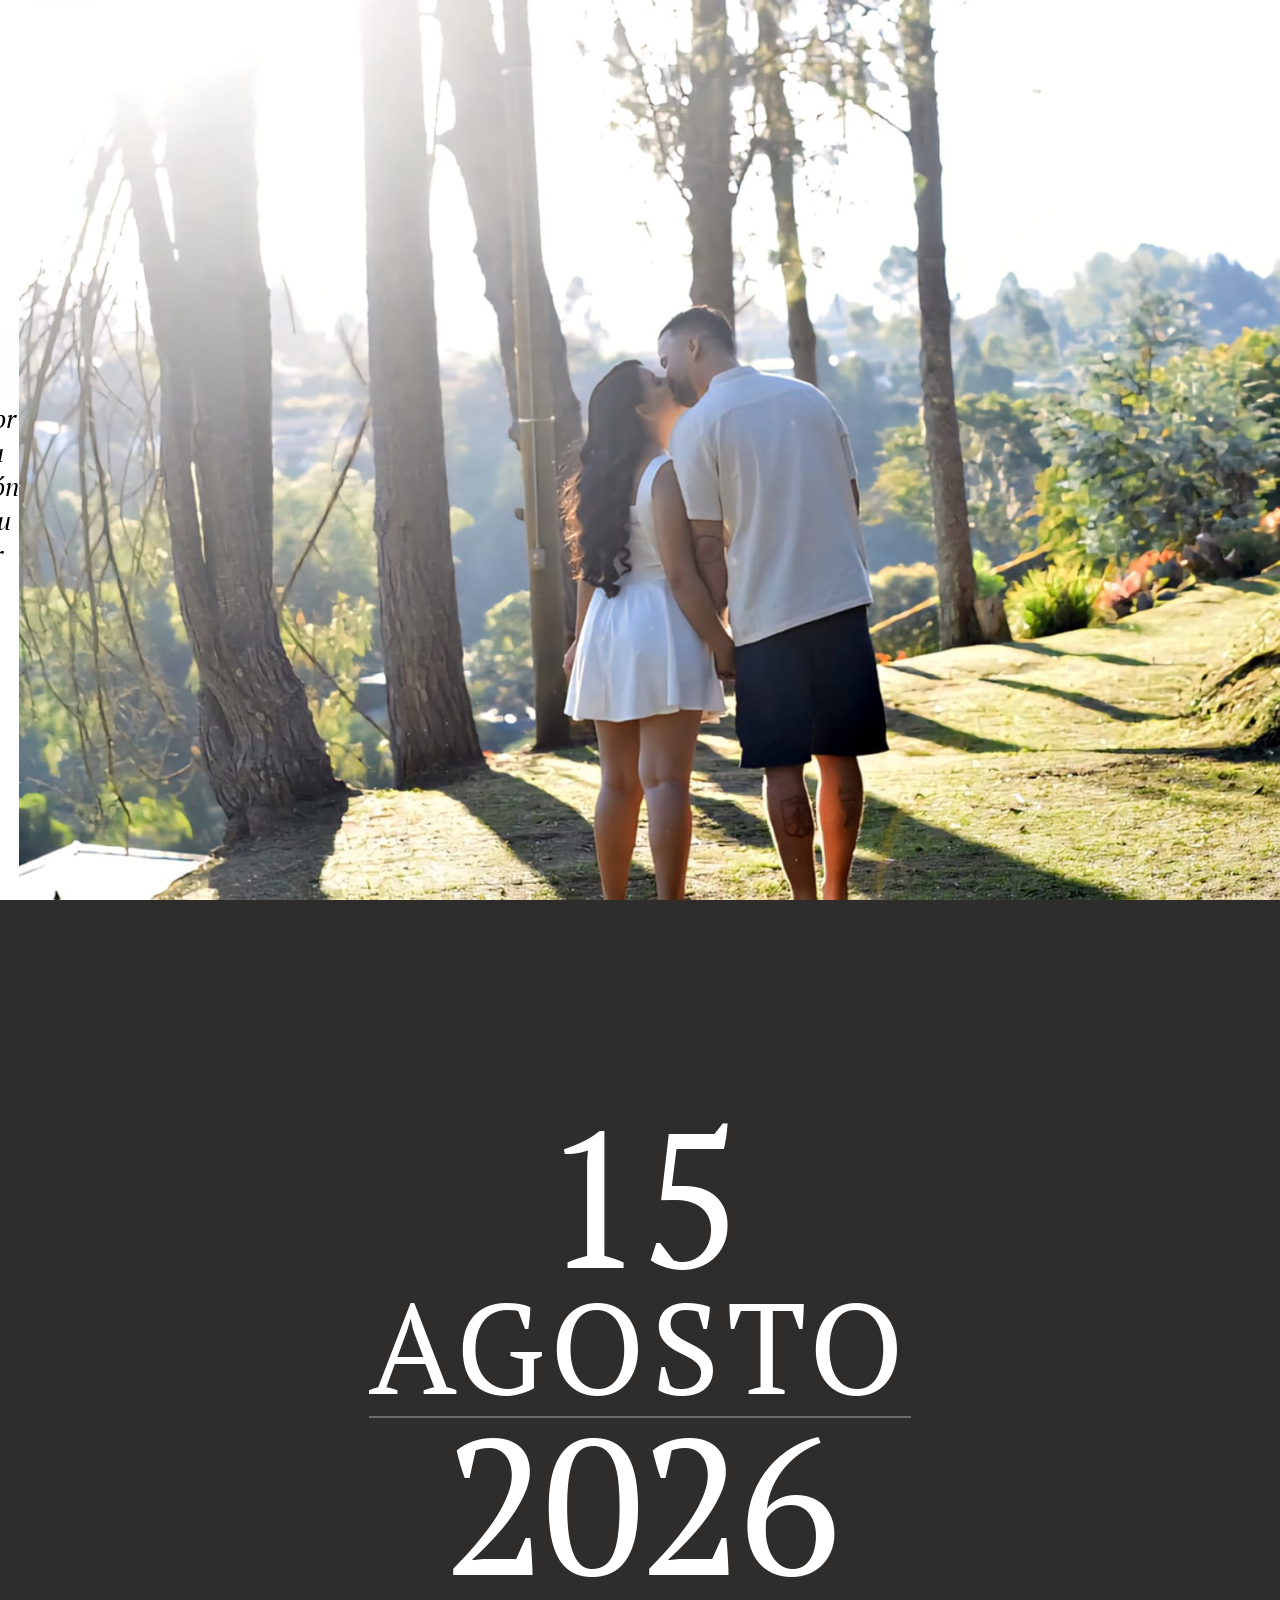
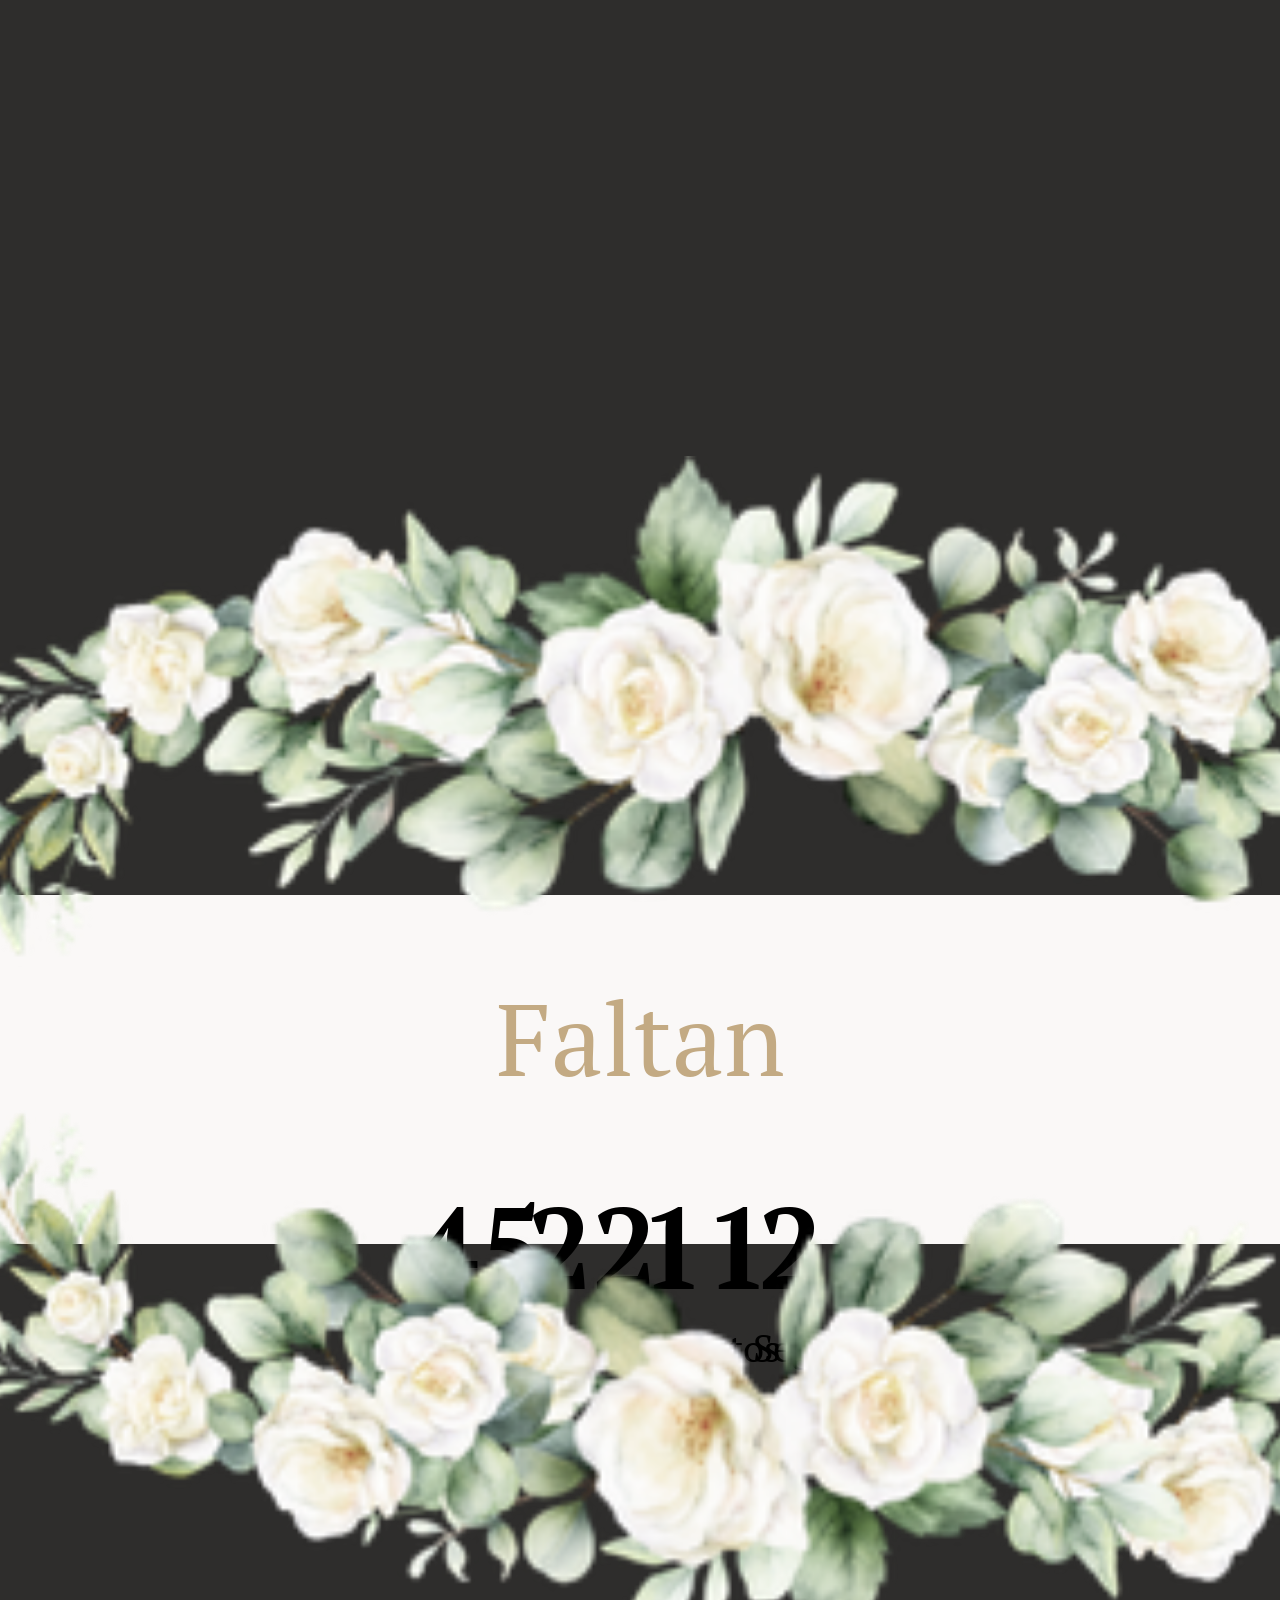
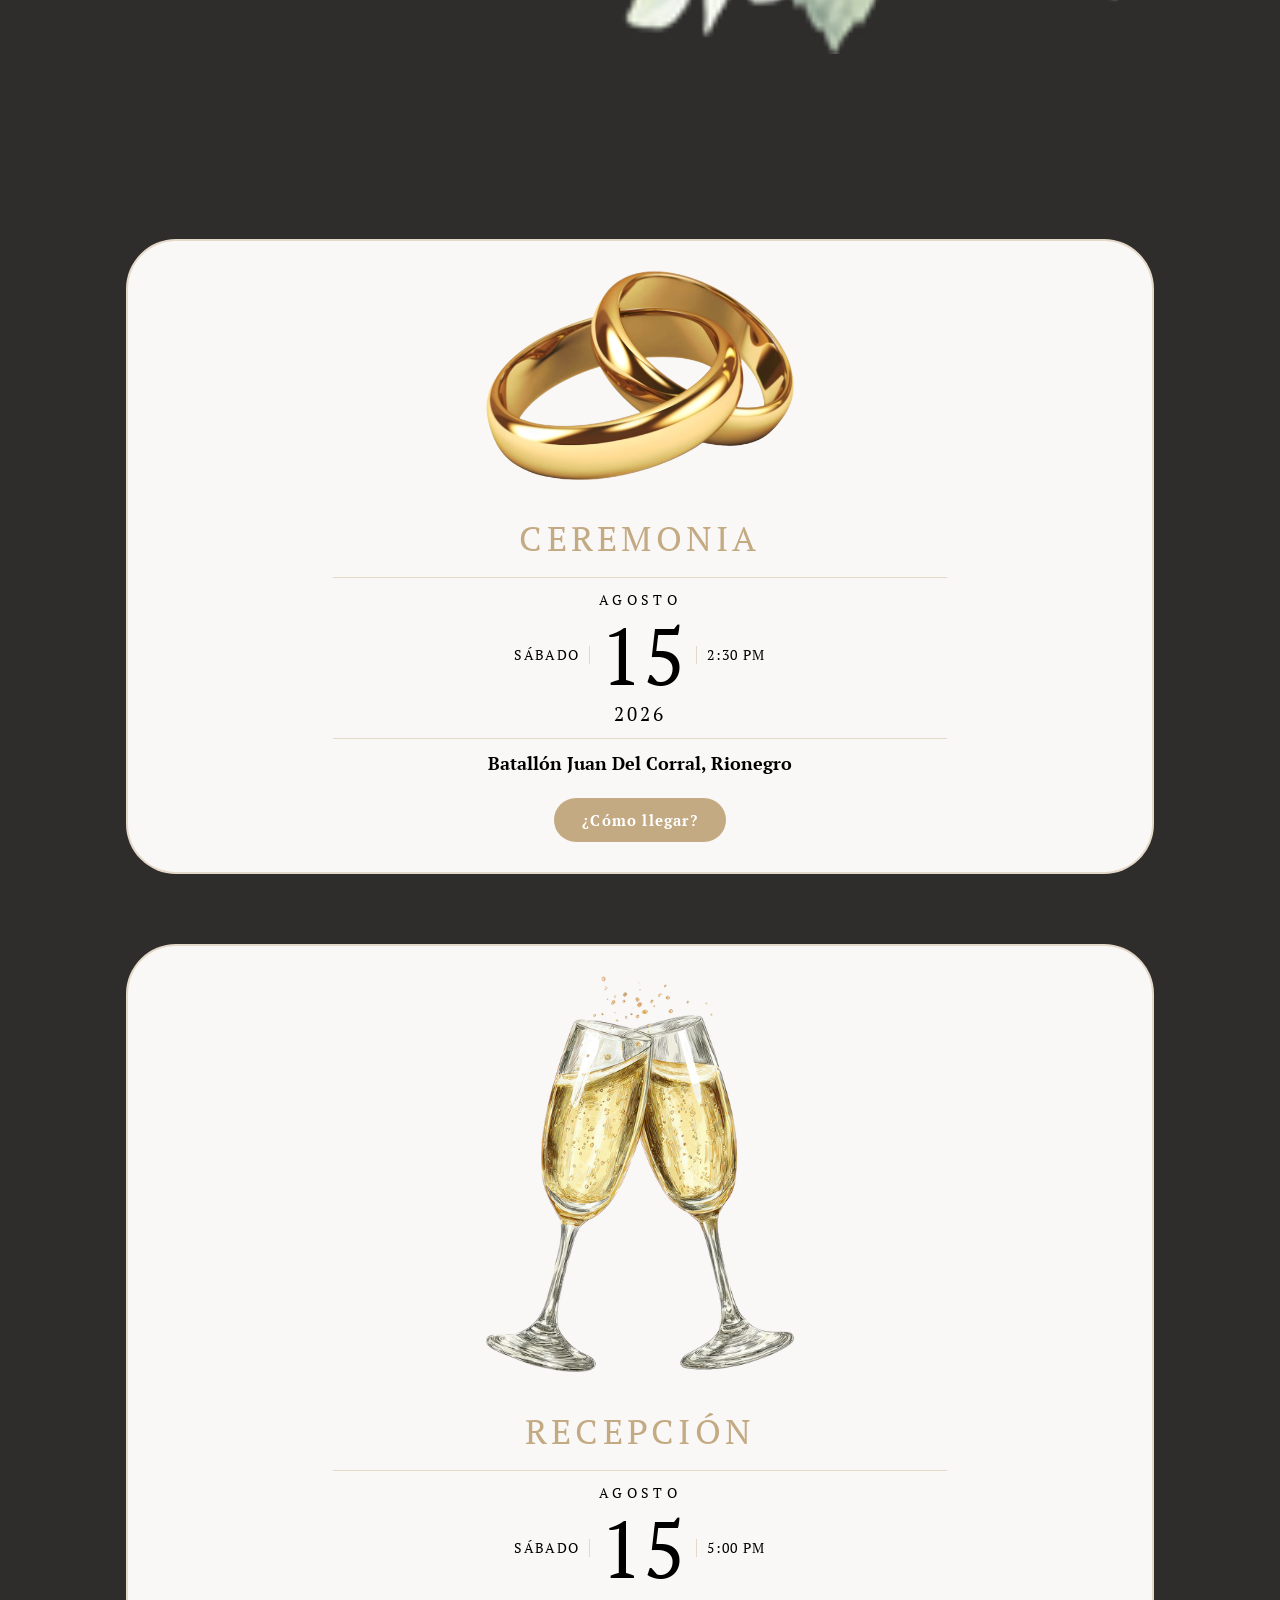
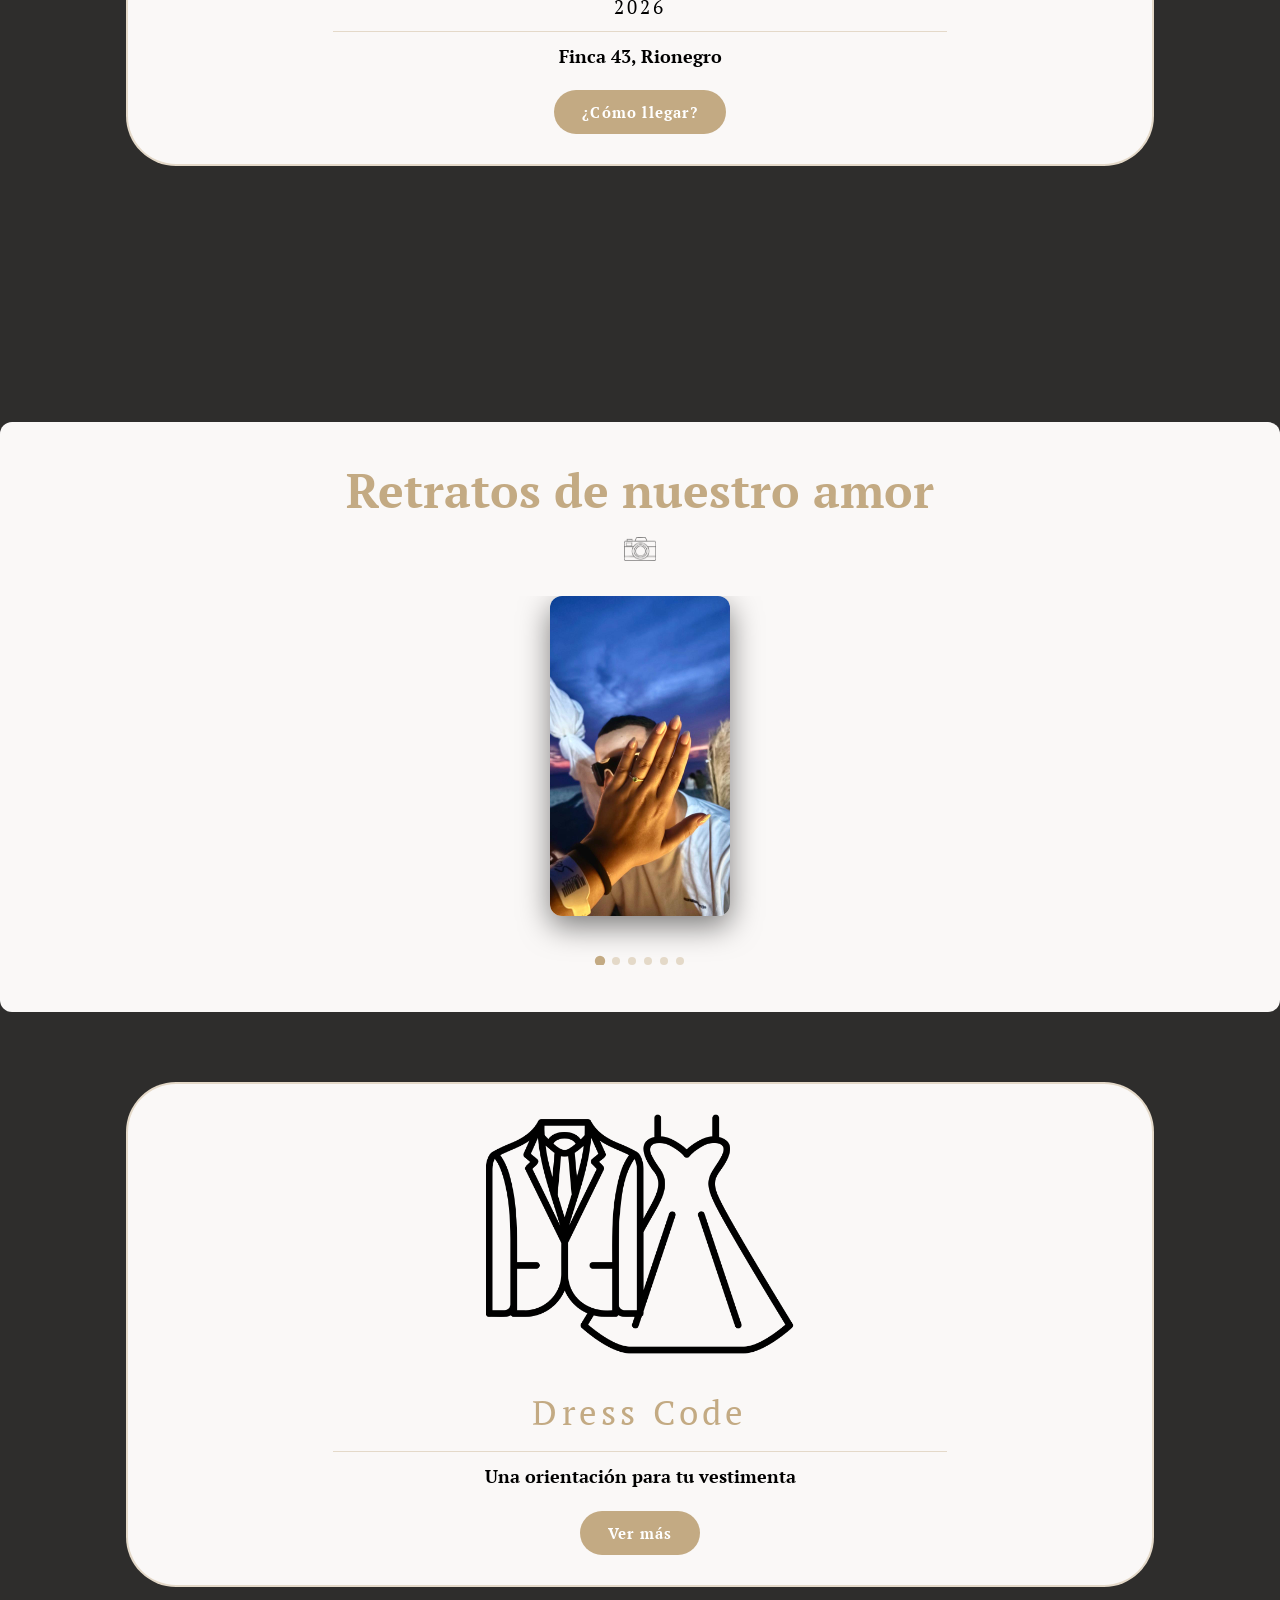
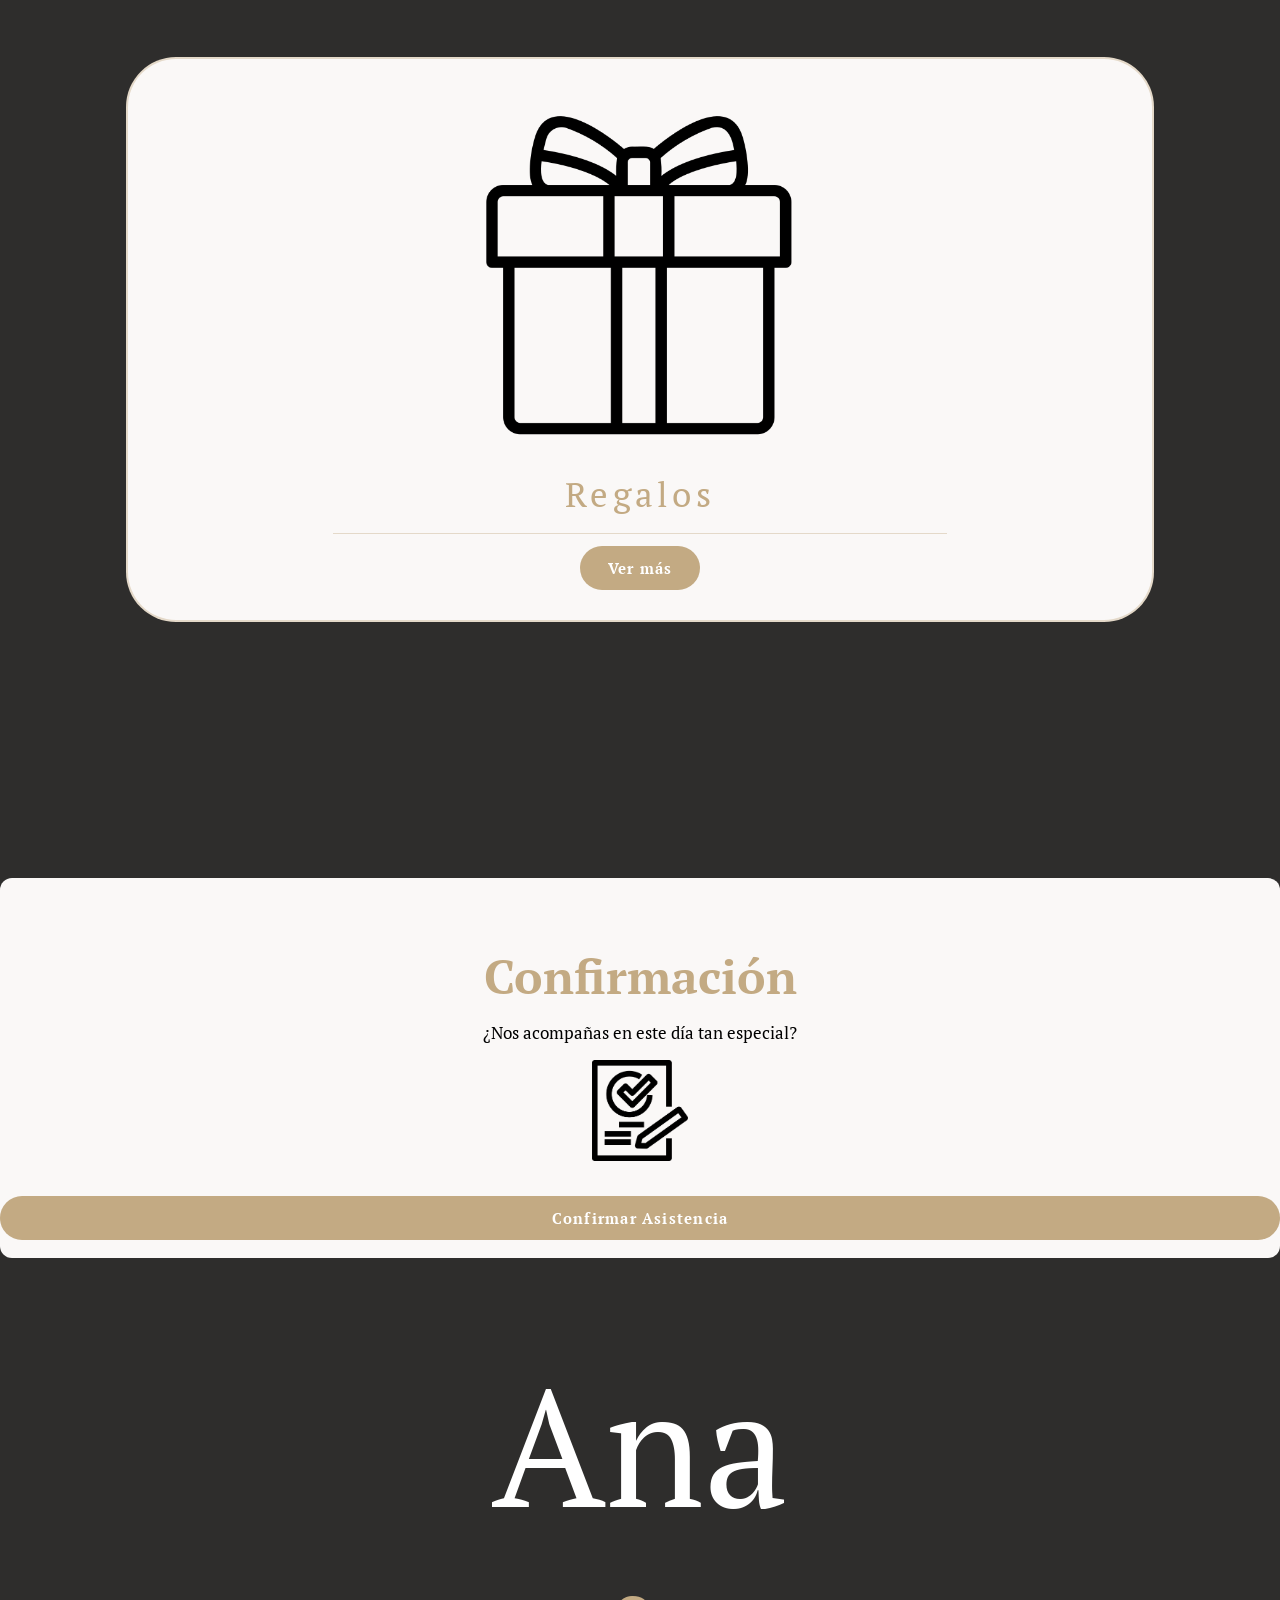
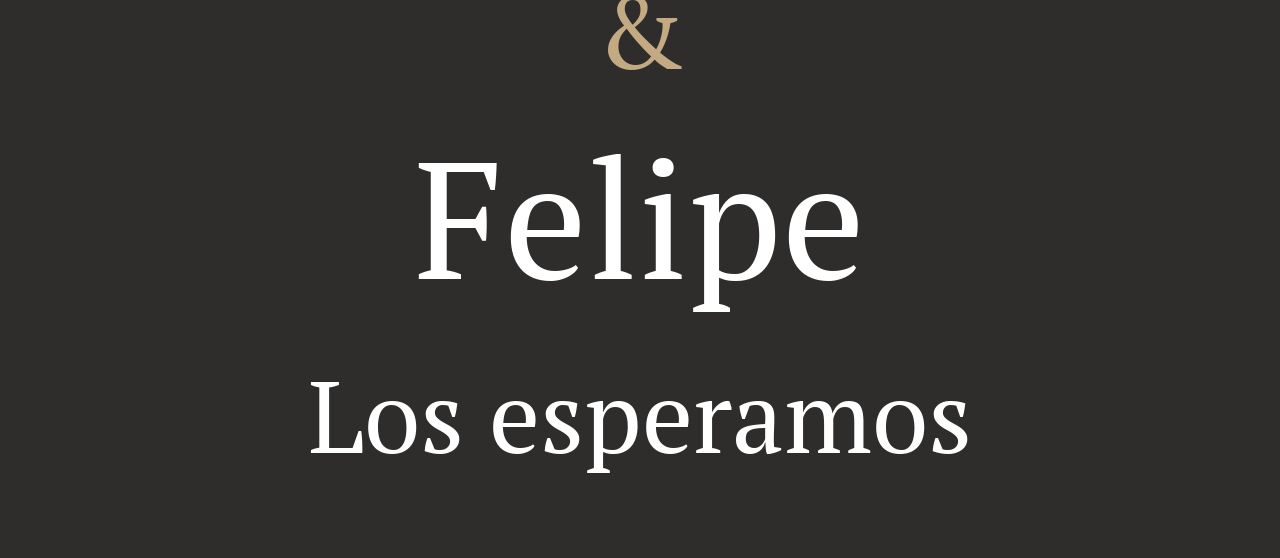
==== index.html @ 58963eb1 "modal messages updates" ====
<!DOCTYPE html>
<html lang="en">
<head>
    <meta charset="UTF-8">
    <meta http-equiv="X-UA-Compatible" content="IE=edge">
    <meta name="viewport" content="width=device-width, initial-scale=1.0">
    <meta property="og:title" content="Ana & Felipe" />
    <meta property="og:description" content="Invitación a nuestro matrimonio" />
    <meta property="og:type" content="website" />
    <title>Ana & Felipe</title>
    <link rel="stylesheet" href="styles.css">
    <link rel="preconnect" href="https://fonts.googleapis.com">
    <link rel="preconnect" href="https://fonts.gstatic.com" crossorigin>
    <link href="https://fonts.googleapis.com/css2?family=PT+Serif:ital,wght@0,400;0,700;1,400;1,700&display=swap" rel="stylesheet">
</head>
<body>
    <div class="desktop-view">
        <div class="desktop-container">
            <img class="desktop-logo" src="./image/logo.jpeg">
            <div>Por favor abre la invitación desde tu celular</div>
        </div>
        <img class="desktop-image" src="./image/desktopMain.jpeg">
    </div>
    <div class="invitation-container">
        <section class="image-container">
            <img src="./image/backgroundImage.jpeg" alt="fondo">
            <div class="image-overlay"></div>
        </section>
        <!-- ============================
            HERO / PORTADA
        ================================= -->
        <section class="container hero-section">
            <div class="header-title header">
                <div class="appear-on-load" style="animation-delay:0.4s">Ana</div>
                <div class="hero-ampersand appear-on-load" style="font-size: 8vw; animation-delay:1s">&</div>
                <div class="appear-on-load" style="animation-delay:1.6s">Felipe</div>
            </div>
            <div class="header-subtitle header appear-on-load" style="animation-delay:2.2s">¡Nuestra boda!</div>
            <div class="header-text header appear-on-load" style="animation-delay:2.8s">Te elijo hoy y por el resto de mi vida</div>
        </section>

        <!-- =============================
         SAVE THE DATE / FECHA
        ================================== -->
        <section class="date-hero-section">
            <div class="date-hero-inner">
                <div class="date-big-number">15</div>
                <div class="date-big-month">AGOSTO</div>
                <div class="date-big-number">2026</div>
            </div>
        </section>

        <section class="container">
            <img src="./image/flowers2.png" class="countdown-flowers-up" alt="">
            <div class="countdown-section">
                <div class="countdown-text">Faltan</div>
                <div class="countdown-container">
                    <div class="countdown"><b class="countdown-item" id="days">45</b> <br> <div class="countdown-item-text">Días</div></div>
                    <div class="countdown"><b class="countdown-item" id="hours">22</b> <br> <div class="countdown-item-text">Horas</div></div>
                    <div class="countdown"><b class="countdown-item" id="minutes">11</b> <br> <div class="countdown-item-text">Minutos</div></div>
                    <div class="countdown"><b class="countdown-item" id="seconds">2</b> <br> <div class="countdown-item-text">Segundos</div></div>
                </div> 
            </div>
            <img src="./image/flowers2.png" class="countdown-flowers-down" alt="">
        </section>

        <!-- =============================
        CEREMONY CARD
        ================================== -->

        <section class="card-section" id="ceremony">
            <img src="./image/rings.jpg" alt="" class="card-image">
            <h2 class="card-title">CEREMONIA</h2>
            <div class="card-divider"></div>
            <div class="card-month">AGOSTO</div>
            <div class="card-date-row">
                <span class="card-day-label">SÁBADO</span>
                <span class="card-day-number">15</span>
                <span class="card-time">2:30 PM</span>
            </div>
            <div class="card-year">2026</div>
            <div class="card-divider"></div>
            <div class="card-place">Batallón Juan Del Corral, Rionegro</div>
            <button class="card-btn" onclick="openGoogleMaps('ceremony')">¿Cómo llegar?</button>
        </section>

        <!-- =============================
        RECEPTION CARD
        ================================== -->
        <section class="card-section" id="reception">
                <img src="./image/champagne.png" alt="" class="card-image">
                <h2 class="card-title">RECEPCIÓN</h2>
                <div class="card-divider"></div>
                <div class="card-month">AGOSTO</div>
                <div class="card-date-row">
                    <span class="card-day-label">SÁBADO</span>
                    <span class="card-day-number">15</span>
                    <span class="card-time">5:00 PM</span>
                </div>
                <div class="card-year">2026</div>
                <div class="card-divider"></div>
                <div class="card-place">Finca 43, Rionegro</div>
                <button class="card-btn" onclick="openGoogleMaps('reception')">¿Cómo llegar?</button>
        </section>

        <!-- =============================
        GALERY
        ================================== -->
        <section class="container">
            <section class="nosotros-section">
                <div class="nosotros-header">
                    <h2 class="nosotros-title">Retratos de nuestro amor</h2>
                    <img src="./image/camera.png" class="nosotros-icon" alt="cámara">
                </div>
                <div class="gallery-slider" id="gallery-slider">
                    <div class="gallery-track" id="gallery-track">
                        <div class="gallery-slide" id="img-0">
                            <img src="./image/nosotros1.jpeg" alt="Nosotros">
                        </div>
                        <div class="gallery-slide" id="img-1">
                            <img src="./image/nosotros2.jpeg" alt="Nosotros">
                        </div>
                        <div class="gallery-slide" id="img-2">
                            <img src="./image/nosotros3.jpeg" alt="Nosotros">
                        </div>
                        <div class="gallery-slide" id="img-3">
                            <img src="./image/nosotros4.jpeg" alt="Nosotros">
                        </div>
                        <div class="gallery-slide" id="img-4">
                            <img style="width: 80%" src="./image/nosotros5.jpeg" alt="Nosotros">
                        </div>
                        <div class="gallery-slide" id="img-5">
                            <img style="width: 80%" src="./image/nosotros6.jpeg" alt="Nosotros">
                        </div>
                    </div>
                    <div class="gallery-dots">
                        <span class="gallery-dot active" onclick="goToSlide(0)"></span>
                        <span class="gallery-dot" onclick="goToSlide(1)"></span>
                        <span class="gallery-dot" onclick="goToSlide(2)"></span>
                        <span class="gallery-dot" onclick="goToSlide(3)"></span>
                        <span class="gallery-dot" onclick="goToSlide(4)"></span>
                        <span class="gallery-dot" onclick="goToSlide(5)"></span>
                    </div>
                </div>
            </section>
        </section>

        <!-- =============================
        DRESS CODE
        ================================== -->
        <section class="card-section" id="dress-code">
            <img src="./image/dressCode.png" alt="" class="card-image">
            <h2 class="card-title">Dress Code</h2>
            <div class="card-divider"></div>
            <div class="card-place">Una orientación para tu vestimenta</div>
            <button class="card-btn" onclick="openModal('dress-modal')">Ver más</button>
        </section>

        <!-- =============================
        GIFT CARD
        ================================== -->
        <section class="card-section" id="gift">
            <img src="./image/gift.png" alt="" class="card-image">
            <h2 class="card-title">Regalos</h2>
            <div class="card-divider"></div>
            <button class="card-btn" onclick="openModal('gifts-modal')">Ver más</button>
        </section>

        <!-- =============================
        CONFIRMATION CARD
        ================================== -->
        <section class="container">
            <section class="confirmation-section">
                <div class="nosotros-header">
                    <h2 class="nosotros-title">Confirmación</h2>
                    <p class="confirmation-subtitle">¿Nos acompañas en este día tan especial?</p>
                    <img src="./image/confirmation.png" class="confirmation-icon" alt="cámara">
                </div>
                <button class="card-btn" onclick="confirmation()">Confirmar Asistencia</button>
            </section>
        </section>

        <!-- =============================
        FINAL MESSAGE
        ================================== -->
        <section class="container hero-section">
            <div class="header-title header">
                <div class="appear-on-load">Ana</div>
                <div class="hero-ampersand appear-on-load" style="font-size: 8vw">&</div>
                <div class="appear-on-load">Felipe</div>
            </div>
            <div class="header-subtitle header appear-on-load">Los esperamos</div>
        </section>

        <!-- ============================================================
            MODALES
        ============================================================ -->

        <!-- DRESS CODE -->
        <div class="modal-overlay" id="dress-modal" onclick="closeModalOutside(event, 'dress-modal')">
            <div class="modal-card">
                <button class="modal-close" onclick="closeModal('dress-modal')">✕</button>
                <h3 class="modal-title">Dress Code</h3>
                <p class="modal-subtitle">Vestimenta Formal</p>
                <div class="modal-divider"></div>
                <p class="modal-text">
                    <strong>Hombres:</strong> Traje formal.<br>Se reserva el color <strong>negro</strong>.<br><br>
                    <strong>Mujeres:</strong> Vestido largo.<br>Se reserva el color <strong>mocca</strong>.<br><br>
                    El <strong>blanco y azul</strong> están reservados para los novios.
                    Por favor elige <strong>otro color</strong> para tu vestido.<br><br>
                    Si necesitás inspiración, te compartimos algunas ideas:
                </p>
                <a href="#" class="modal-link">Ver enlace de inspiración</a>
            </div>
        </div>

        <!-- REGALOS -->
        <div class="modal-overlay" id="gifts-modal" onclick="closeModalOutside(event, 'gifts-modal')">
            <div class="modal-card">
                <button class="modal-close" onclick="closeModal('gifts-modal')">✕</button>
                <h3 class="modal-title">Lluvia de sobres</h3>
                <div class="modal-divider"></div>
                <p class="modal-text">
                    Para quienes deseen hacer un regalo en efectivo, contaremos con cofre. También pueden contribuir mediante:<br><br>
                    <strong>• Depósito bancario:</strong><br>
                    Cuenta Bancolombia Ahorros: 91 2175241 35<br><br>
                    <strong>• Nequi:</strong><br>
                    Número: 304 549 49 67
                </p>
            </div>
        </div>

    </div>
    <!-- <div class="image-container">
        <img class="logo-header" src="images/logo.png" alt="">
    </div>
    <div class="container">
        <div class="invitation-title">¡Estás invitado!</div>
        <div class="invitation-text">Tú haces parte de nuestra historia, y por eso nos llena de ilusión compartir contigo el día más especial de nuestras vidas</div>
        <div class="invitation-date">Nuestra boda será el sábado</div>
        <div class="date-container">
            <div class="date">12</div>
            <div class="date middle">Octubre</div>
            <div class="date">2024</div>
        </div>
        <div class="countdown-text">Sólo faltan</div>
        <div class="countdown-container">
            <div class="countdown"><b class="countdown-item" id="days">45</b> <br> <div class="countdown-item-text">Días</div></div>
            <div class="countdown"><b class="countdown-item" id="hours">22</b> <br> <div class="countdown-item-text">Horas</div></div>
            <div class="countdown"><b class="countdown-item" id="minutes">11</b> <br> <div class="countdown-item-text">Minutos</div></div>
            <div class="countdown"><b class="countdown-item" id="seconds">2</b> <br> <div class="countdown-item-text">Segundos</div></div>
        </div>
        <button class="button calendar" onclick="addEventToCalendar()">
            <img class="save-the-date" src="images/calendarImg.webp" alt="">
            Guardar la fecha
        </button>
    </div>
    <div class="branch-container">
        <img class="third-branch" src="images/ramas.webp" alt="">
    </div>
    <div class="container section-with-branch hide" id="ceremony-container">
        <img class="wedding-rings" src="images/weddingRings.png" alt="">
        <div class="title ceremony" >CEREMONIA</div>
        <div class="ceremony-place" > Iglesia de Nuestra Señora de Chiquinquirá <br> El Tablazo - Rionegro <br> <strong>11:30 AM</strong> </div>
        <button class="button" onclick="openGoogleMaps('1')">Ver ubicación</button>
    </div>
    <img class="first-branch" src="images/ramas.webp" alt="">
    <div class="container section-with-branch hide" id="reception-container">
        <img class="champaign" src="images/champaign.webp" alt="">
        <div class="title" >RECEPCIÓN</div>
        <div class="ceremony-place" >CONTUAMOR Casa Campestre <br> El Tablazo - Rionegro <br> <strong>1:00 PM</strong> </div>
        <button class="button" onclick="openGoogleMaps()">Ver ubicación</button>
    </div>
    <div class="branch-container">
        <img class="second-branch" src="images/ramas.webp" alt="">
    </div>
    <div class="container section-with-branch hide" id="dress-container">
        <div class="dress-code-icon">
            <img class="dress-code-img-icon" src="images/dressCode1.webp" alt="">
            <img class="dress-code-img-icon" src="images/dressCode2.webp" alt="">
        </div>
        <div class="title" >CÓDIGO DE VESTIMENTA</div>
        <div class="ceremony-place" > Hombres: traje formal con corbata <br>Mujeres: vestido largo <br><br><strong>El blanco, beige y gris</strong>,<br>están reservados para los novios <br> Por favor elige <strong>otro color</strong> para tu vestido</div>
    </div>
    <div class="container nosotros-section">
        <div class="nosotros-container">
            <img class="nosotros-img nosotros-main"  id="nosotros1" src="images/nosotros1.png" alt="">
            <div class="nosotros-flex" id="nosotros2">
                <img class="nosotros-img" src="images/nosotros2.png" alt="">
                <img class="nosotros-img" src="images/nosotros3.png" alt="">
            </div>
            <div class="nosotros-flex" id="nosotros3">
                <img class="nosotros-img" src="images/nosotros4.png" alt="">
                <img class="nosotros-img" src="images/nosotros5.png" alt="">
            </div>
            <img class="nosotros-img nosotros-main"  id="nosotros4" src="images/nosotros6.png" alt="">
            <div class="nosotros-flex" id="nosotros5">
                <img class="nosotros-img" src="images/nosotros7.png" alt="">
                <img class="nosotros-img" src="images/nosotros8.png" alt="">
            </div>
        </div>

    </div>
    <div class="container hide" id="gift-container">
        <img class="gift-box" src="images/giftBox.webp" alt="">
        <div class="title">LLUVIA DE SOBRES</div>
    </div>
    <img class="fourth-branch" src="images/ramas.webp" alt="">
    <div class="container section-with-branch hide" id="attendance-container">
        <img class="attendance-icon" src="images/attedance.webp" alt="">
        <div class="title"> CONFIRMAR ASISTENCIA</div>
        <div class="ceremony-place"><br>Confirma tu asistencia en el siguiente link que te llevará al WhatsApp de José <br><br>Por favor confirmar <strong>antes del 1 de Septiembre</strong>, de lo contrario, entenderemos que no podrás acompañarnos<br><br></div>
        <button class="button" onclick="confirmation()">CONFIRMAR</button>
    </div>
    <div class="container">
        <div class="invitation-title">¡Te esperamos!</div>
        <img class="logo-footer"src="images/logo.png" alt="">
    </div>
    <div class="container footer">
        <div class="footer-text">
            Uno solo puede ser vencido, pero dos pueden resistir. ¡La cuerda de tres hilos no se rompe fácilmente!
            <br><br>(Eclesiastés 4:12)
        </div>
        <img class="footer-img" src="images/footerImg.webp" alt="">
    </div> -->
    <script src="script.js"></script>
</body>
</html>
---- styles.css ----
/* ============================================================
   RESET & BASE
============================================================ */

:root {
    --gold: #c3aa83;
    --gold-dark: #a08858;
    --cream: #faf8f7;
    --warm-cream: #EAE5E1;
    --bg-dark: #2e2d2c;
    --text-dark: #3a3430;
    --text-light: #7a6e64;
    --white: #ffffff;
    --card-bg: #fdfaf7;
    --border-gold: rgba(195, 170, 131, 0.4);
    --shadow: 0 8px 40px rgba(0,0,0,0.12);
    --font-serif: 'PT Serif', serif;
    --font-display: 'Cormorant Garamond', 'PT Serif', Georgia, serif;
}




/* ============================================================
   ANIMATION UTILITIES
============================================================ */
@keyframes fadeInUp {
    from { opacity: 0; transform: translateY(30px); }
    to   { opacity: 1; transform: translateY(0); }
}

@keyframes fadeIn {
    from { opacity: 0; }
    to   { opacity: 1; }
}

@keyframes float {
    0%, 100% { transform: translateY(0px); }
    50%       { transform: translateY(-8px); }
}

@keyframes pulse {
    0%, 100% { opacity: 1; }
    50%       { opacity: 0.4; }
}

.appear-on-load {
    opacity: 0;
    animation: fadeInUp 1s ease forwards;
}

.appear-card {
    opacity: 0;
    animation: fadeInUp 3s ease forwards;
}

.fade-in-section {
    opacity: 0;
    transform: translateY(40px);
    transition: opacity 0.9s ease, transform 0.9s ease;
}

.fade-in-section.visible {
    opacity: 1;
    transform: translateY(0);
}




body {
    background-color: #2e2d2c;
    font-family: 'PT Serif', serif;
    margin: 0;
    overflow-x: hidden;
}

html {
    overflow-x: hidden;
}

.container {
    text-align: center;
    margin-top: 20%;
    &.section-with-branch {
        margin-top: -45%;
    }
}

.desktop-view {
    display: flex;
    justify-content: center;
    position: fixed;
    width: 100vw;
    height: 100vh;
    background-color: white;
    align-items: center;
    z-index: 1000;
    text-align: center;
    font-size: 2vw;
    font-style: italic;
    overflow: hidden;
    visibility: hidden;
    opacity: 0;
}

.desktop-image {
    width: auto;
    max-height: 100%;
}

.desktop-logo {
    width: 100%;
    height: auto;
}

.desktop-container {
    display: flex;
    flex-direction: column;
}


/* ============================================================
   BACKGROUND IMAGE
============================================================ */

.image-container {
    position: fixed;
    z-index: -2;
    inset: 0;
    width: 100vw;
}

.image-container img {
    width: 100%;
    height: 100%;
    object-fit: cover;
    object-position: center;
    filter: brightness(0.45);
}

.image-overlay {
    position: absolute;
    inset: 0;
    background: linear-gradient(to bottom, rgba(0,0,0,0.1) 0%, rgba(0,0,0,0.35) 60%, rgba(0,0,0,0.6) 100%);
}

/* ============================================================
   HERO / PORTADA
============================================================ */

.header {
    color: white;
}

.header-title {
    font-size: 13vw;
    font-weight: 400;
}

.appear-on-load {
    opacity: 0;
    animation: fadeInUp 1s ease forwards;
}

.header-subtitle {
    margin-top: 20px;
    font-size: 8vw;
}

.header-text {
    margin-top: 80px;
}

.hero-section {
    margin-top: 0;
    min-height: 100vh;
    display: flex;
    flex-direction: column;
    align-items: center;
    justify-content: center;
    text-align: center;
    position: relative;
}

.hero-ampersand {

    color: var(--gold);
    margin: 8px 0;
}

/* ============================================================
   SAVE THE DATE / FECHA HERO
============================================================ */
.date-hero-section {
    position: relative;
    z-index: 1;
    min-height: 100vh;
    display: flex;
    align-items: center;
    justify-content: center;
    text-align: center;
    overflow: hidden;
}

.date-hero-inner {
    position: relative;
    z-index: 2;
    color: var(--white);
    padding: 40px 20px;
    text-align: center;
}

.date-names {
    font-family: var(--font-serif);
    font-size: clamp(0.85rem, 3.5vw, 1.1rem);
    letter-spacing: 0.25em;
    color: rgba(255,255,255,0.75);
    text-transform: uppercase;
    margin-bottom: 10px;
}

.date-big-number {
    font-family: var(--font-display);
    font-size: clamp(5rem, 35vw, 12rem);
    font-weight: 300;
    line-height: 0.85;
    color: var(--white);
    letter-spacing: -0.02em;
}

.date-big-month {
    font-family: var(--font-display);
    font-size: clamp(3rem, 22vw, 8rem);
    font-weight: 300;
    line-height: 1;
    color: var(--white);
    border-bottom: 2px solid rgba(255,255,255,0.3);
    padding-bottom: 6px;
    margin: 4px 0;
    letter-spacing: 0.05em;
}

.date-label {
    font-family: var(--font-serif);
    font-size: clamp(0.8rem, 3vw, 1rem);
    letter-spacing: 0.3em;
    color: rgba(255,255,255,0.7);
    text-transform: lowercase;
    margin-top: 16px;
    font-style: italic;
}

/* ============================================================
   COUNTDOWN
============================================================ */

.countdown-section {
    background-color: var(--cream);
    height: 250px;
    display: flex;
    flex-direction: column;
    padding-top: 75px;
    margin-top: -110px;
    width: 100vw;
}

.countdown-container {
    display: flex;
    justify-content: center;
    background-color: var(--cream);
}

.countdown-text {
    margin-bottom: 5%;
    font-size: 8vw;
    margin-left: 5%;
    margin-right: 5%;
    color: var(--gold);
}

.countdown-item {
    display: inline-block;
    font-size: 9vw;
}

.countdown-item-text {
    font-size: 3vw;
}


.countdown-flowers-up {
    width: 130vw;
    transform: translateX(-70px);
}

.countdown-flowers-down {
    width: 130vw;
    transform: translate(-70px,-110px) rotate(180deg);
}

.countdown {
    width: 75px;
    height: 75px;
    margin-right: 3%;
}

/* ============================================================
   CEREMONY  & RECEPTION CARD
============================================================ */

.card-section {
    opacity: 0;
    background-color: var(--cream);
    width: 80%;
    margin: 0 auto;
    padding: 30px 0;
    text-align: center;
    border: 2px solid var(--border-gold);
    border-radius: 50px;
    margin-top: 70px;
}

.card-image {
    max-width: 30%;
    height: auto;
}

.card-title {
    font-family: var(--font-serif);
    font-size: clamp(1.6rem, 7vw, 2.2rem);
    font-weight: 500;
    color: var(--gold);
    letter-spacing: 0.12em;
    margin-bottom: 16px;
}

.card-divider {
    width: 60%;
    height: 1px;
    background: var(--border-gold);
    margin: 12px auto;
}

.card-month {
    font-family: var(--font-serif);
    font-size: clamp(0.75rem, 3vw, 0.9rem);
    letter-spacing: 0.3em;
    text-transform: uppercase;
    margin-bottom: 6px;
}

.card-date-row {
    display: flex;
    align-items: center;
    justify-content: center;
    gap: 10px;
    margin: 6px 0;
}

.card-day-label {
    font-family: var(--font-serif);
    font-size: clamp(0.7rem, 2.8vw, 0.85rem);
    text-transform: uppercase;
    letter-spacing: 0.1em;
    border-right: 1px solid var(--border-gold);
    padding-right: 10px;
}

.card-day-number {
    font-family: var(--font-serif);
    font-size: clamp(2.8rem, 14vw, 5rem);
    font-weight: 300;
    line-height: 1;
}

.card-time {
    font-family: var(--font-serif);
    font-size: clamp(0.7rem, 2.8vw, 0.85rem);
    text-transform: uppercase;
    letter-spacing: 0.1em;
    border-left: 1px solid var(--border-gold);
    padding-left: 10px;
}

.card-year {
    font-family: var(--font-serif);
    font-size: clamp(0.9rem, 4vw, 1.2rem);
    letter-spacing: 0.15em;
    margin-bottom: 4px;
}

.card-place {
    font-family: var(--font-serif);
    font-size: clamp(0.9rem, 3.8vw, 1.1rem);
    font-weight: 700;
    margin: 12px 0 20px;
    line-height: 1.5;
}

.card-btn {
    font-family: var(--font-serif);
    font-size: clamp(0.8rem, 3.2vw, 0.95rem);
    background-color: var(--gold);
    color: var(--white);
    border: none;
    border-radius: 50px;
    padding: 12px 28px;
    cursor: pointer;
    letter-spacing: 0.08em;
    transition: background 0.3s ease, transform 0.2s ease;
    font-weight: 700;
}

.card-btn:hover {
    background-color: var(--gold-dark);
    transform: translateY(-2px);
}


/* ============================================================
   GALERY
============================================================ */
.nosotros-section {
    background-color: var(--cream);
    height: 590px;
    display: flex;
    flex-direction: column;
    width: 100vw;
    border-radius: 12px;
}

.nosotros-header {
    text-align: center;
    padding: 0 20px 30px;
}

.nosotros-title {
    font-family: var(--font-display);
    font-size: clamp(1.8rem, 8vw, 3rem);
    color: var(--gold);
    line-height: 1.2;
    margin-bottom: 8px;
}

.nosotros-subtitle {
    font-family: var(--font-serif);
    font-size: clamp(0.85rem, 3.5vw, 1.05rem);
    color: var(--text-light);
    font-style: italic;
    margin-bottom: 16px;
}

.nosotros-icon {
    max-width: 2rem;
    opacity: 0.6;
    padding-top: 10px;
}

/* Gallery Slider */
.gallery-slider {
    overflow: hidden;
    width: 100%;
    position: relative;
}

.gallery-track {
    display: flex;
    transition: transform 0.5s cubic-bezier(0.4, 0, 0.2, 1);
}

.gallery-slide {
    min-width: 100%;
}

.gallery-slide img {
    width: auto;
    height: 320px;
    object-fit: cover;
    border-radius: 12px;
    margin-bottom: 20px;
    box-shadow: 0 10px 30px rgba(0, 0, 0, 0.5);
}

.gallery-dots {
    display: flex;
    justify-content: center;
    gap: 8px;
    margin-top: 16px;
}

.gallery-dot {
    width: 8px;
    height: 8px;
    border-radius: 50%;
    background: var(--border-gold);
    cursor: pointer;
    transition: background 0.3s ease, transform 0.3s ease;
}

.gallery-dot.active {
    background: var(--gold);
    transform: scale(1.3);
}

/* ============================================================
   CONFIRMATION CARD
============================================================ */
.confirmation-section {
    background-color: var(--cream);
    height: 350px;
    display: flex;
    flex-direction: column;
    padding-top: 30px;
    width: 100vw;
    border-radius: 12px;
}

.confirmation-subtitle {
    font-family: var(--font-serif);
    font-size: clamp(0.85rem, 3.5vw, 1.05rem);
    margin-bottom: 16px;
}

.confirmation-icon {
    max-width: 6rem;
}

/* ============================================================
   MODALES
============================================================ */
.modal-overlay {
    display: none;
    position: fixed;
    inset: 0;
    z-index: 5000;
    background: rgba(0,0,0,0.65);
    align-items: center;
    justify-content: center;
    padding: 20px;
    backdrop-filter: blur(4px);
    -webkit-backdrop-filter: blur(4px);
    animation: fadeIn 0.25s ease;
}

.modal-overlay.open {
    display: flex;
}

.modal-card {
    background-color: var(--card-bg);
    border: 2px solid var(--border-gold);
    border-radius: 24px;
    padding: 40px 28px 36px;
    width: 100%;
    max-width: 360px;
    text-align: center;
    position: relative;
    max-height: 85vh;
    overflow-y: auto;
    box-shadow: 0 20px 60px rgba(0,0,0,0.25);
    animation: fadeInUp 0.3s ease;
}

.modal-close {
    position: absolute;
    top: 14px;
    right: 14px;
    width: 30px;
    height: 30px;
    border-radius: 50%;
    background-color: var(--gold);
    color: var(--white);
    border: none;
    font-size: 0.75rem;
    cursor: pointer;
    display: flex;
    align-items: center;
    justify-content: center;
    transition: background 0.2s ease;
}

.modal-close:hover {
    background-color: var(--gold-dark);
}

.modal-top-icon {
    font-size: 3rem;
    margin-bottom: 12px;
}

.modal-title {
    font-family: var(--font-display);
    font-size: clamp(1.4rem, 6vw, 1.9rem);
    font-weight: 500;
    color: var(--gold);
    letter-spacing: 0.06em;
    margin-bottom: 4px;
}

.modal-subtitle {
    font-family: var(--font-serif);
    font-size: clamp(0.82rem, 3.2vw, 0.95rem);
    color: var(--text-light);
    margin-bottom: 10px;
}

.modal-divider {
    width: 50%;
    height: 1px;
    background: var(--border-gold);
    margin: 12px auto 18px;
}

.modal-text {
    font-family: var(--font-serif);
    font-size: clamp(0.83rem, 3.3vw, 0.95rem);
    color: var(--text-dark);
    line-height: 1.75;
    text-align: left;
}

.modal-link {
    display: inline-block;
    margin-top: 16px;
    font-family: var(--font-serif);
    font-size: clamp(0.8rem, 3.2vw, 0.92rem);
    color: var(--gold-dark);
    text-decoration: underline;
    text-underline-offset: 3px;
}

/* Modal Form */
.modal-form {
    display: flex;
    flex-direction: column;
    gap: 14px;
    margin-top: 8px;
}

.modal-input {
    font-family: var(--font-serif);
    font-size: clamp(0.82rem, 3.2vw, 0.95rem);
    color: var(--text-dark);
    border: none;
    border-bottom: 1px solid var(--border-gold);
    background: transparent;
    padding: 10px 4px;
    outline: none;
    width: 100%;
    transition: border-color 0.2s ease;
    text-align: center;
}

.modal-input:focus {
    border-bottom-color: var(--gold);
}

.modal-input::placeholder {
    color: var(--text-light);
    opacity: 0.7;
}

.modal-submit-btn {
    margin-top: 6px;
    width: 100%;
}









/* .countdown-text {
    margin-top: 40px;
    margin-bottom: 5%;
    font-size: 5vw;
    font-family: 'LXGW WenKai TC', cursive;
    margin-left: 5%;
    margin-right: 5%;
}

.countdown-item {
    display: inline-block;
    margin-top: 15px;
}

.countdown-item-text {
    font-size: 3vw;
} */


/* .invitation-container {
    background-image: url('./image/backgroundImage.jpeg');
} */















.footer {
    background-color: #EAE5E1;
    margin-bottom: -5%;
    margin-top: 20px;
    overflow-x: hidden;
}

.logo-footer {
    max-width: 70%;
}
.logo-header {
    max-width: 100%;
}
/* .header {
    opacity: 0;
} */
/* .image-container {
    text-align: center;
} */

.main-image {
    margin-top: -40%;
    max-width: 100%;
    height: auto;
    z-index: 1;
}

.text-overlay {
    color: white;
    z-index: 2;
    position: relative;
    margin-top: 5%;
}

.main-title {
    font-size: 20vw;
    margin-bottom: -30px;
    text-shadow: -1px 0 black, 0 1px black, 1px 0 black, 0 -1px black;
}

.sub-title {
    font-size: 7vw;
    transform: translateY(250px);
}

.invitation-title {
    font-size: 17vw;
    margin-top: 60px;
    color: #777b4f;
}

.invitation-text {
    margin-left: 5%;
    margin-right: 5%;
    margin-top: 20px;
}

.invitation-date {
    margin-top: 10%;
    font-size: 5vw;
    margin-left: 5%;
    margin-right: 5%;
}

.date-container {
    display: flex;
    justify-content: center;
    margin-top: 20px;
}

.date {
    margin-right: 5%;
    margin-left: 5%;
    font-size: 6vw;
    color:#777b4f;
    font-weight: 600;
    &.middle {
        border-right: 2px solid black;
        border-left: 2px solid black;
        padding-left: 5%;
        padding-right: 5%;
        margin-right: 0%;
        border-color:#777b4f;
    }
}

.save-the-date{
    max-width: 10%;
}

.nosotros-flex {
 display: flex;
}

.hide {
    opacity: 0;
}

/* The animation code */
@keyframes show {
    from {opacity: 0;}
    to {opacity: 1;}
}

.appear-element {
    animation-name: show;
    animation-duration: 2s;
    animation-fill-mode: forwards;
}

/* The animation code */
@keyframes move {
    from {transform: translate(-500px);}
    to {transform: translate(0px);}
}
.move-element {
    animation: move;
    animation-duration: 1s;
    animation-fill-mode: forwards;
}

.title {
    font-size: 7vw;
    font-weight: bold;
    &.ceremony{
        margin-top: -20px;
    }
}

.ceremony-place {
    margin-top: 3%;
    margin-right: 5%;
    margin-left: 5%;
    font-size: 4vw;
}

.footer-text {
    padding-top: 20px;
    margin-right: 5%;
    margin-left: 5%;
    font-size: 4vw;
}

.footer-img {
    max-width: 150%;
    filter: invert(100%);
}

.dress-code-text {
    margin-top: 10px;
    margin-left: 5%;
    margin-right: 5%;
    font-size: 14px;
}

.button {
    margin-top: 5%;
    padding: 10px 20px;
    font-size: 16px;
    font-weight: bold;
    background-color: #EAE5E1;
    color: rgb(168, 160, 127);
    border: none;
    border-radius: 5px;
    &.calendar{
        max-width: 50%;
        margin-top: 30px;
    }
}

.champaign {
    max-width: 30%;
    height: auto;
}

.dress-code-icon {
    display: flex;
    justify-content: center;
    margin-bottom: 10px;
}

.dress-code-img-icon {
    max-width: 20%;
}

.gift-box{
    max-width: 35%;
    height: auto;
    margin-bottom: 20px;
}
.attendance-icon {
    max-width: 35%;
    height: auto;
}

.nosotros-container{
    margin-top: 5%;
    margin-right: 5%;
    margin-left: 5%;
}
.nosotros-img {
    max-width: 48%;
    border-radius: 5px;
    margin-right: 5%;
    margin-bottom: 3%;
}
.nosotros-main {
    max-width: 100%;
}

#nosotros1{
    transform: translate(-1000px);
}

#nosotros2{
    transform: translate(-1000px);
}

#nosotros3{
    transform: translate(-1000px);
}

#nosotros4{
    transform: translate(-1000px);
}

#nosotros5{
    transform: translate(-1000px);
}

.branch-container {
    overflow-x: hidden;
}

/* The animation code */
@keyframes moveBranchLeft {
    from {transform: scaleX(-1) translateX(-280%) translateY(-30%);}
    to {transform: scaleX(-1) translateX(-180%) translateY(-30%);}
}

.move-branch-left {
    animation-name: moveBranchLeft;
    animation-duration: 2s;
    animation-fill-mode: forwards;
}

@keyframes moveBranchRight {
    from {transform: translateX(-110%) translateY(-20%);}
    to {transform: translateX(-50%) translateY(-20%);}
}

.move-branch-right {
    animation-name: moveBranchRight;
    animation-duration: 2s;
    animation-fill-mode: forwards;
}

.first-branch {
    transform: translateX(-110%) translateY(-20%);
    max-width: 45%;
    max-height: 45%;
    opacity: 20%;
}

.second-branch {
    transform: scaleX(-1) translateX(-280%) translateY(-30%);
    max-width: 45%;
    max-height: 30%;
    opacity: 20%;
}

.third-branch {
    transform: scaleX(-1) translateX(-280%) translateY(-30%);
    max-width: 45%;
    max-height: 30%;
    opacity: 20%;
}

.fourth-branch {
    transform: translateX(-110%) translateY(-20%);
    max-width: 45%;
    max-height: 45%;
    opacity: 20%;
}
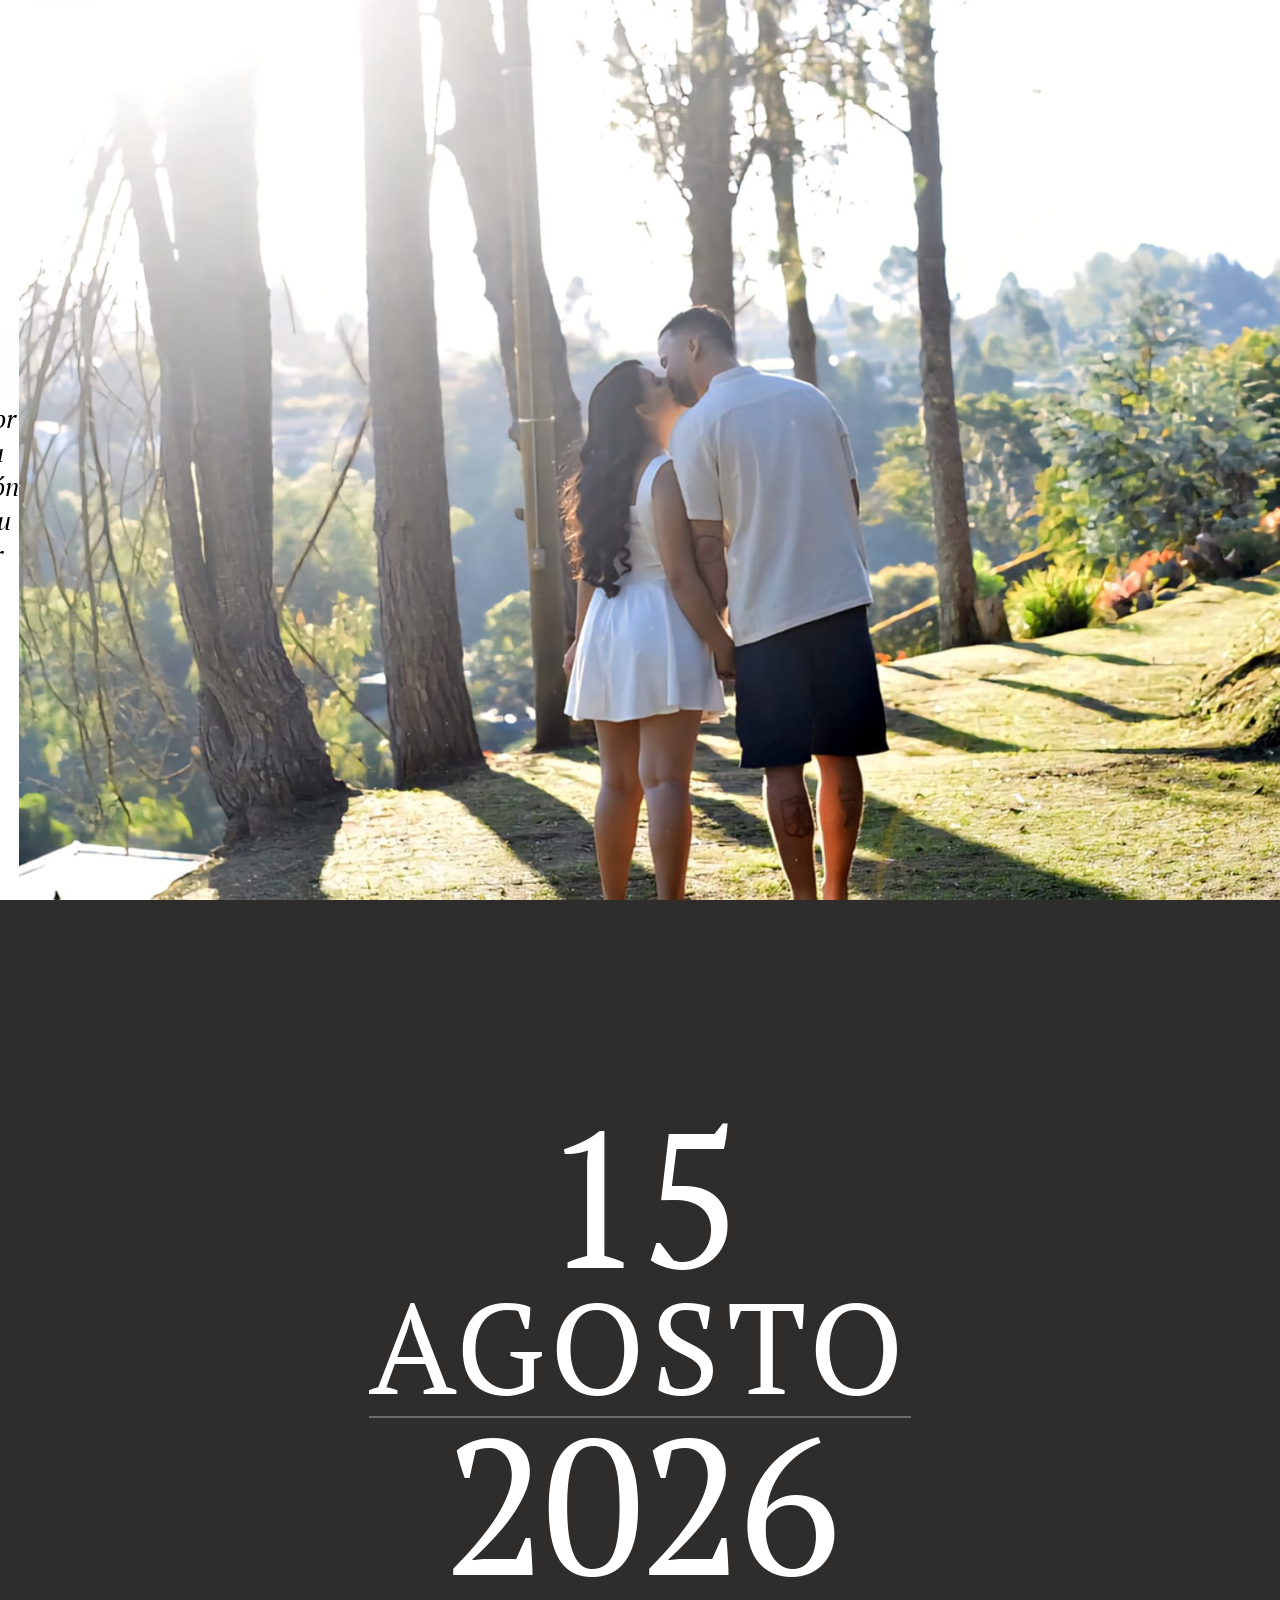
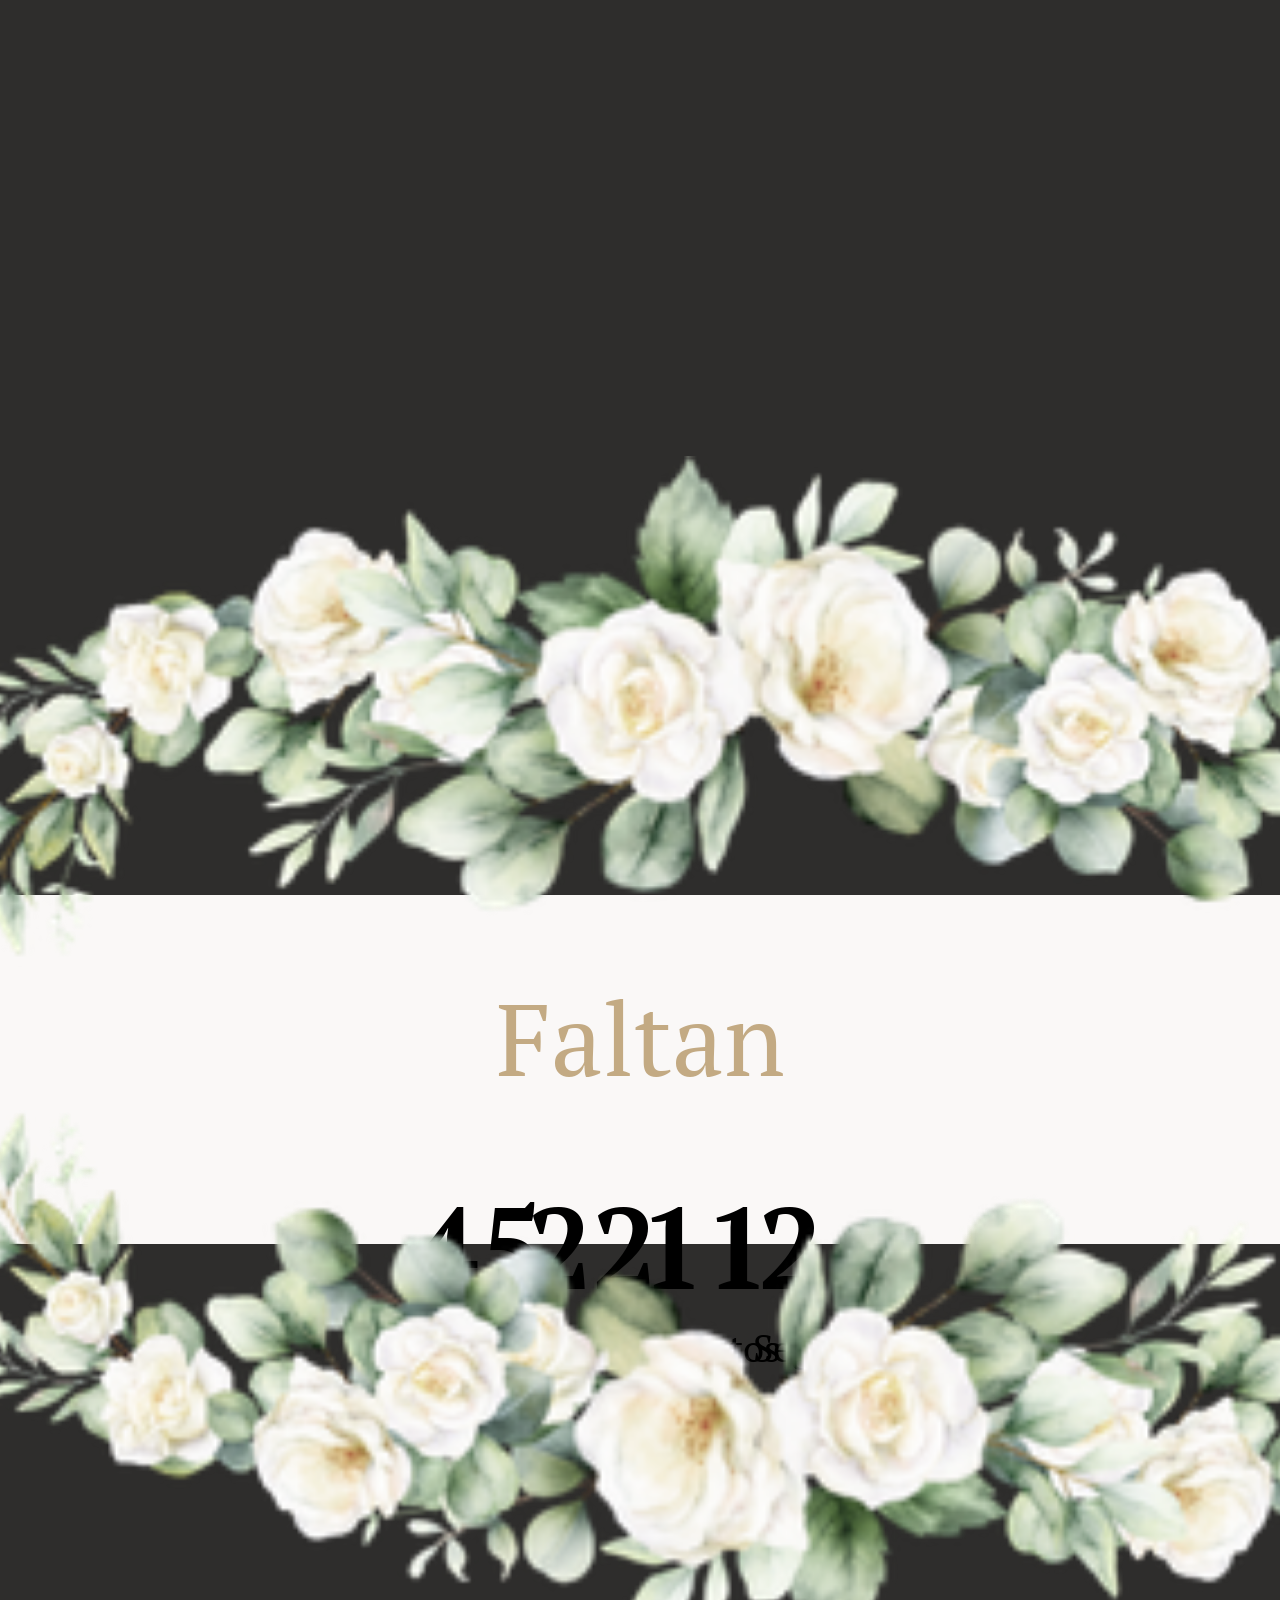
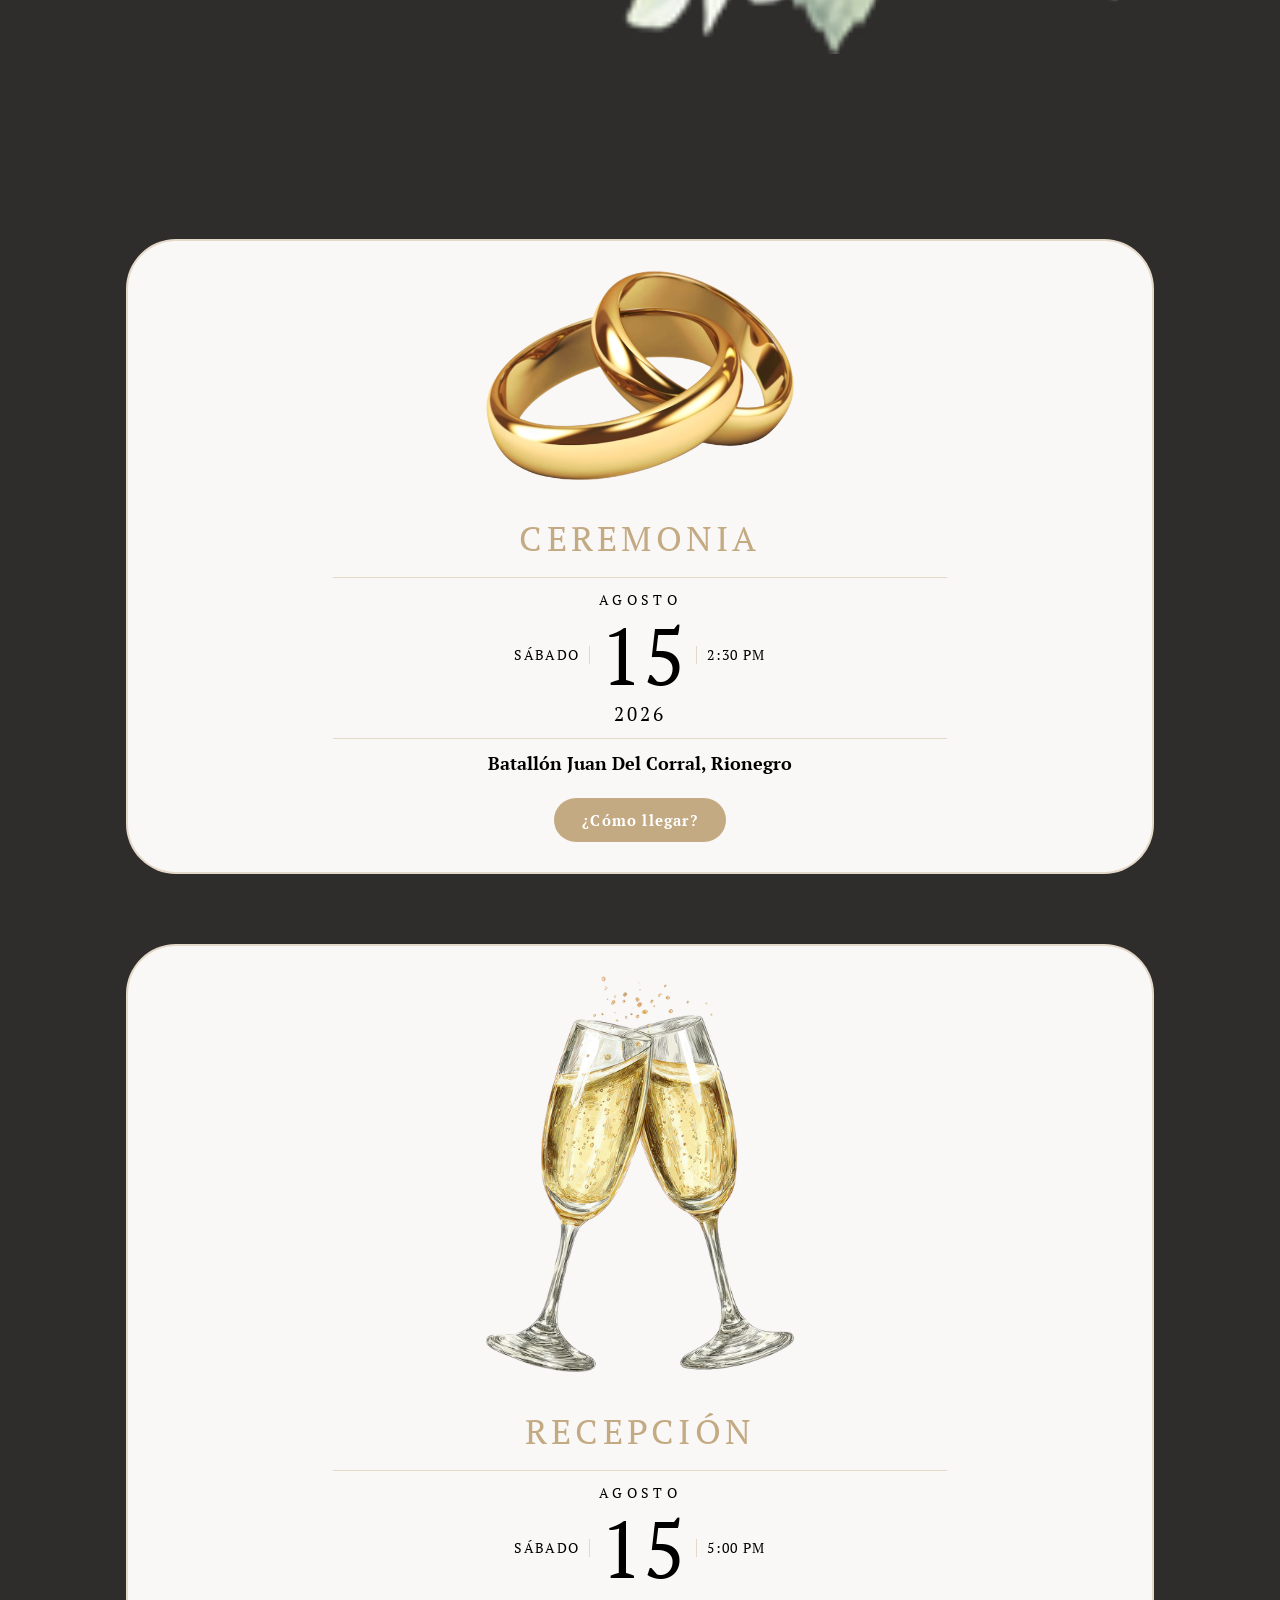
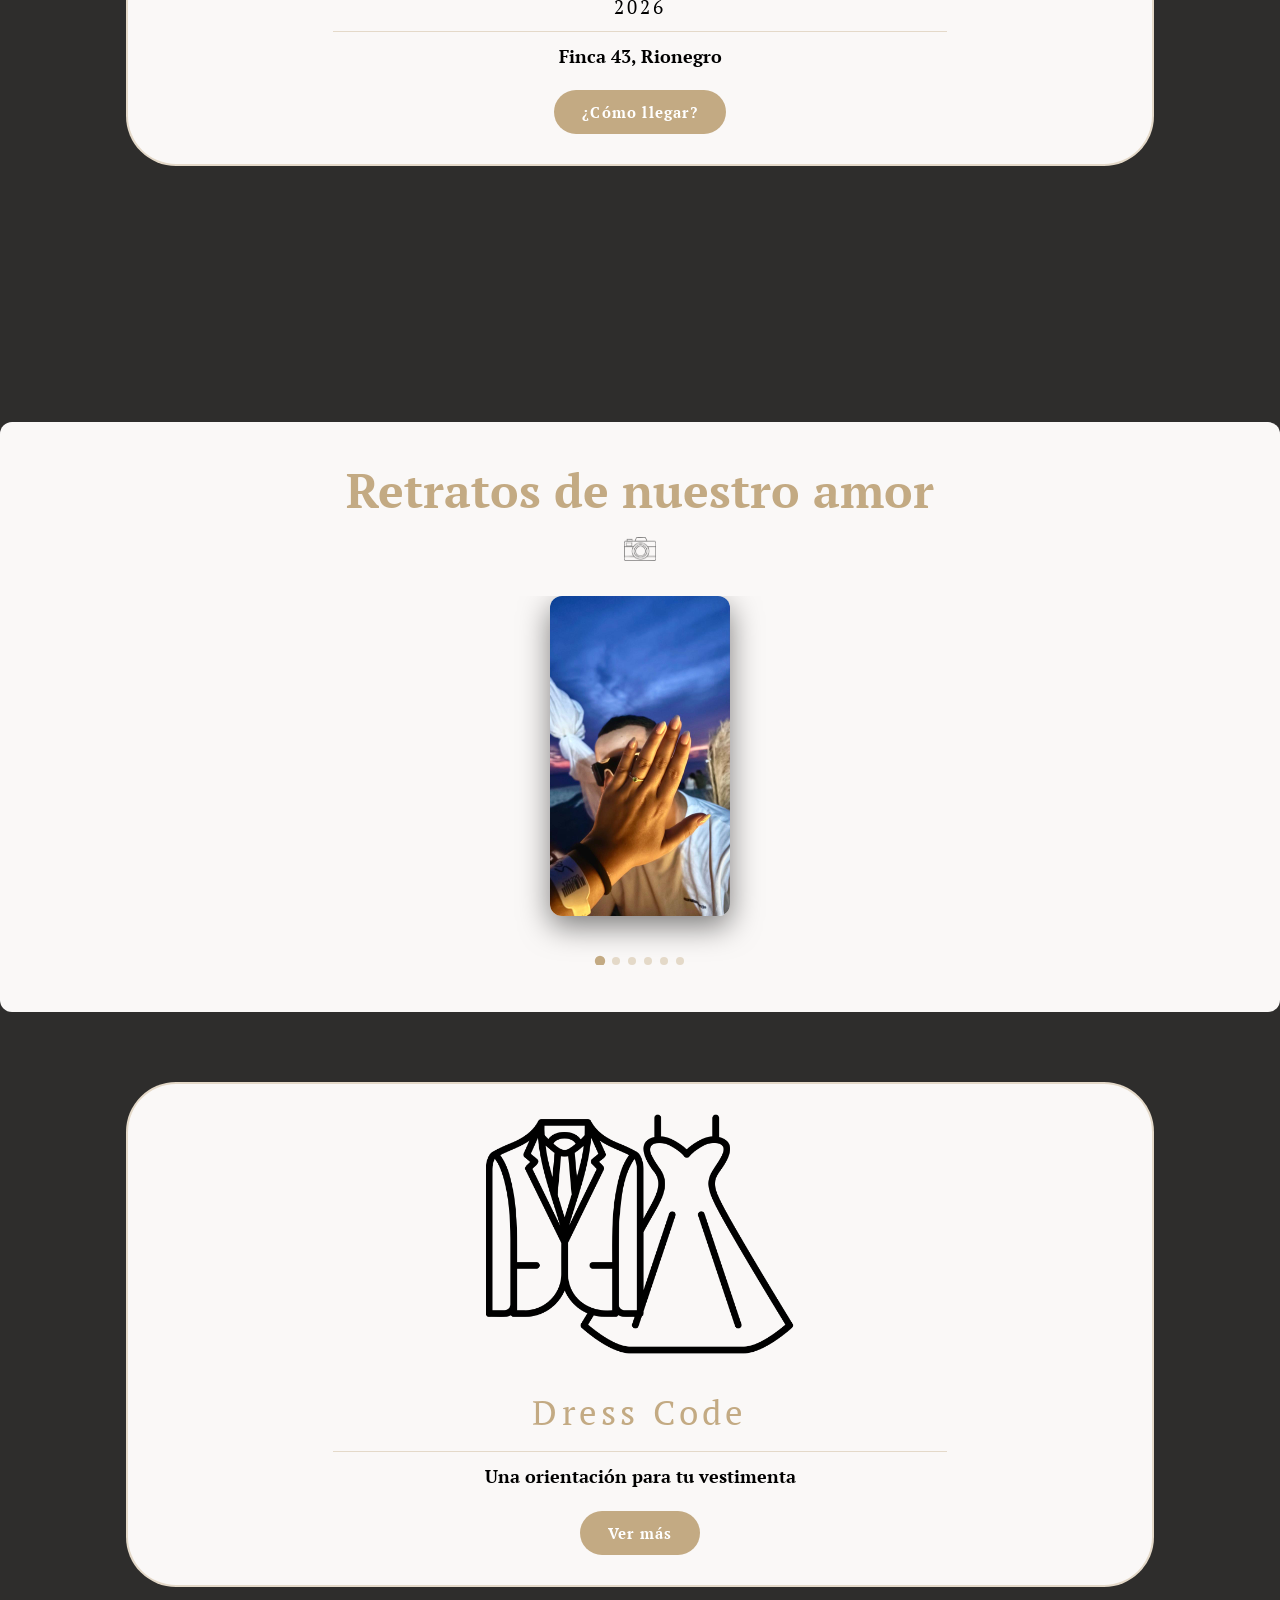
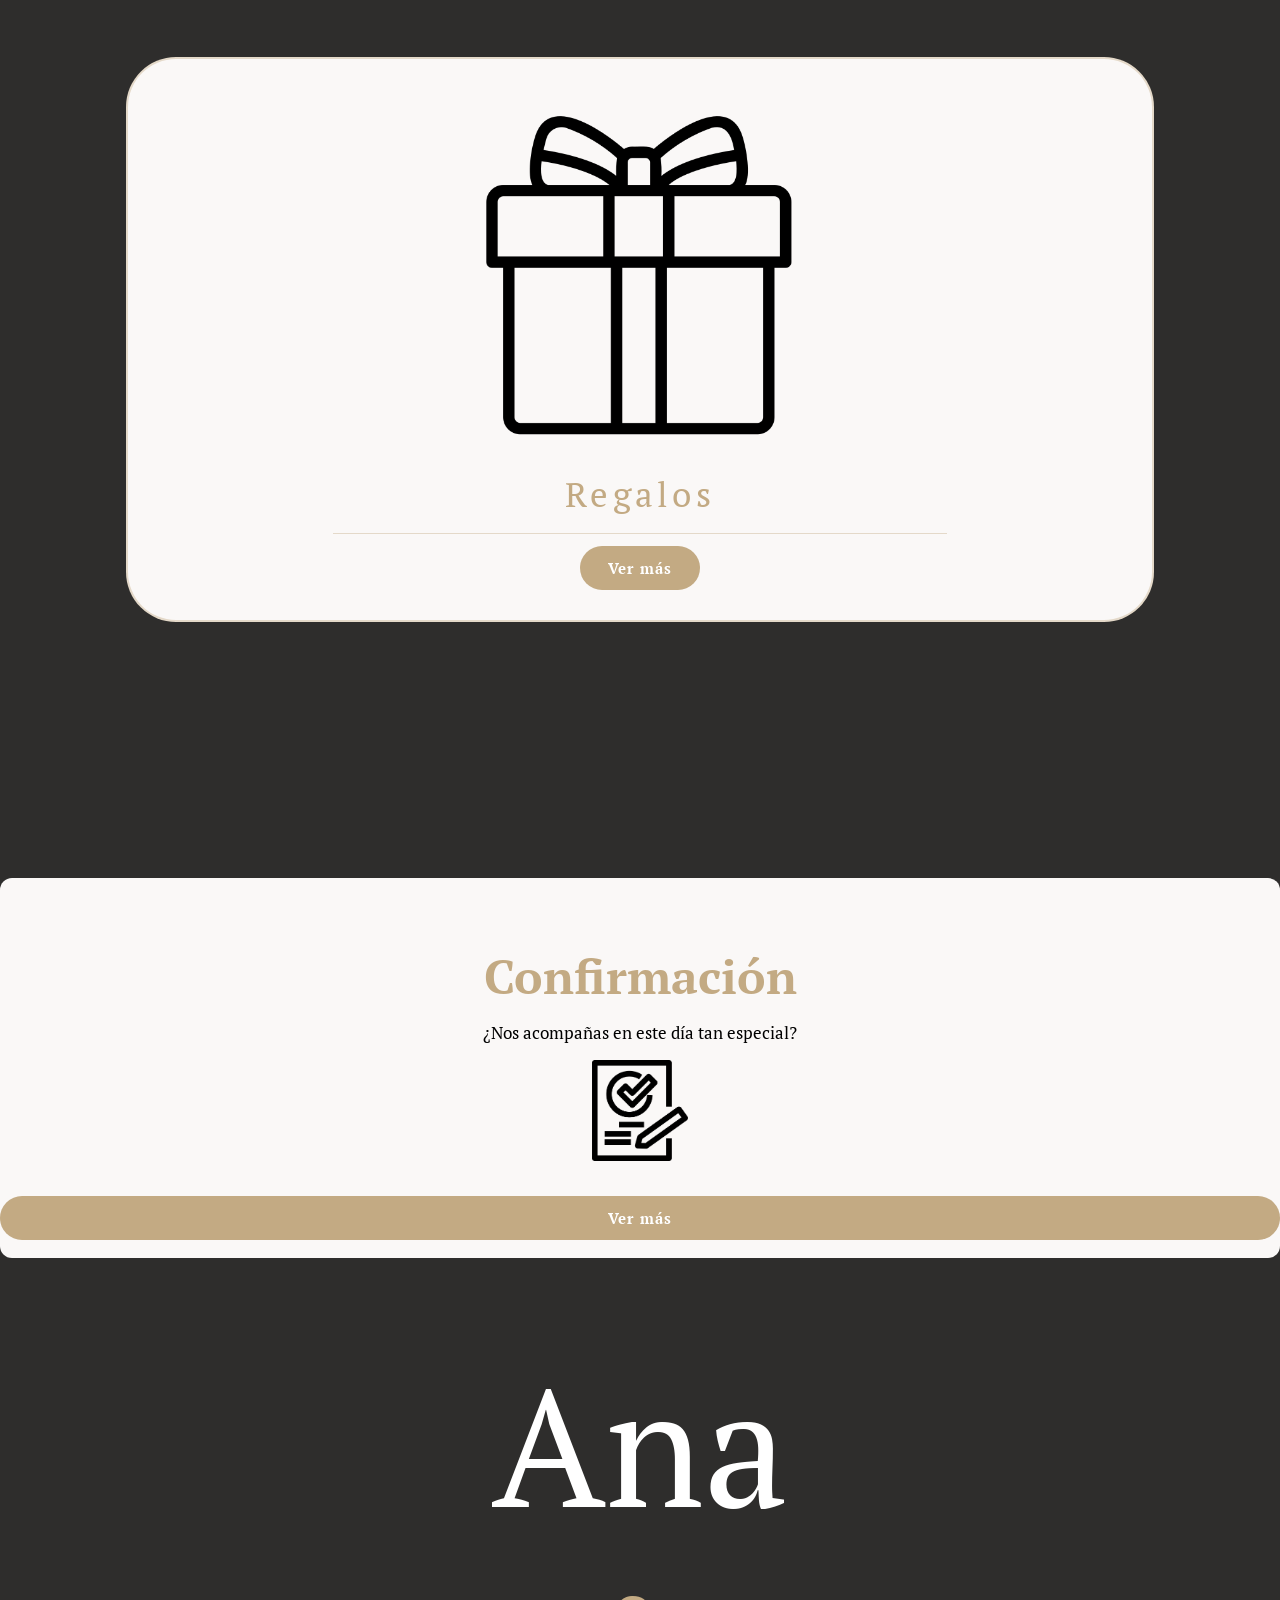
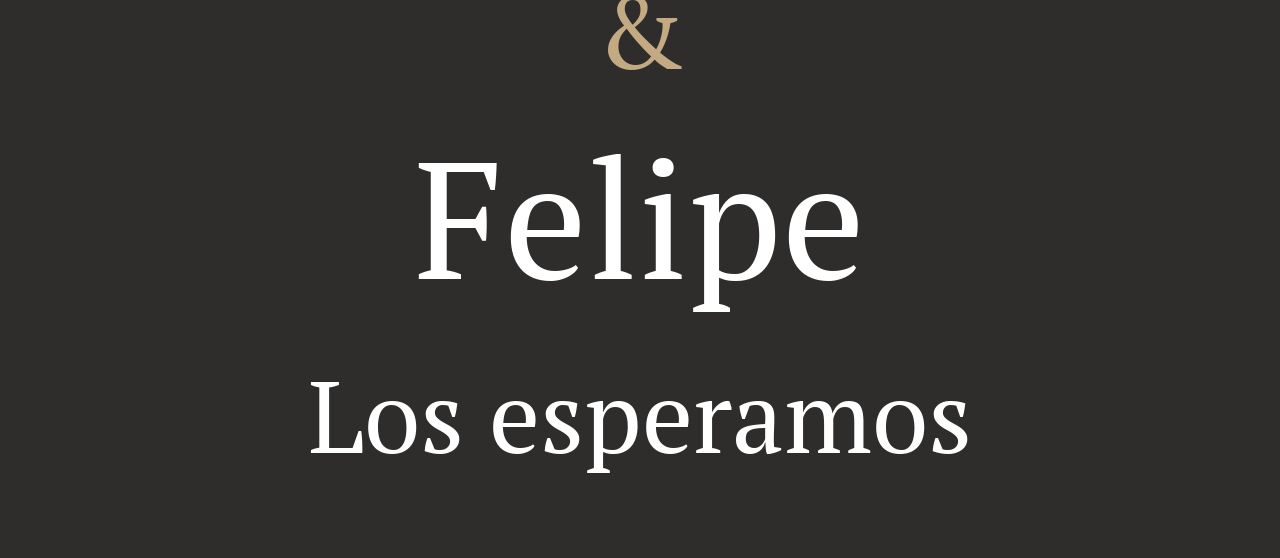
==== commit 98a58962: "confirmation part added" ====
--- a/index.html
+++ b/index.html
@@ -176,7 +176,7 @@
                     <p class="confirmation-subtitle">¿Nos acompañas en este día tan especial?</p>
                     <img src="./image/confirmation.png" class="confirmation-icon" alt="cámara">
                 </div>
-                <button class="card-btn" onclick="confirmation()">Confirmar Asistencia</button>
+                <button class="card-btn" onclick="openModal('confirmation-modal')">Ver más</button>
             </section>
         </section>
 
@@ -210,7 +210,7 @@
                     Por favor elige <strong>otro color</strong> para tu vestido.<br><br>
                     Si necesitás inspiración, te compartimos algunas ideas:
                 </p>
-                <a href="#" class="modal-link">Ver enlace de inspiración</a>
+                <a href="https://pin.it/4VL3DGvsz" class="modal-link">Ver enlace de inspiración</a>
             </div>
         </div>
 
@@ -230,6 +230,26 @@
             </div>
         </div>
 
+        <!-- CONFIRMATION -->
+        <div class="modal-overlay" id="confirmation-modal" onclick="closeModalOutside(event, 'confirmation-modal')">
+            <div class="modal-card">
+                <button class="modal-close" onclick="closeModal('confirmation-modal')">✕</button>
+                <h3 class="modal-title">Confirmar Asistencia</h3>
+                <div class="modal-divider"></div>
+                <p class="modal-text">
+                    <strong>Confirma tu asistencias antes del 30 de Julio</strong><br><br>
+                    Requisitos para el ingreso a la ceremonia en el batallón:<br><br>
+                    
+                    • Nombre completo <br>
+                    • Número de cedula <br>
+                    • Placa del carro <br><br>
+           
+                    Solo podrán ingresar las personas y vehículos previamente registrados.
+                </p>
+                <button class="card-btn" onclick="confirmation()">Confirmar Asistencia</button>
+            </div>
+        </div>
+
     </div>
     <!-- <div class="image-container">
         <img class="logo-header" src="images/logo.png" alt="">
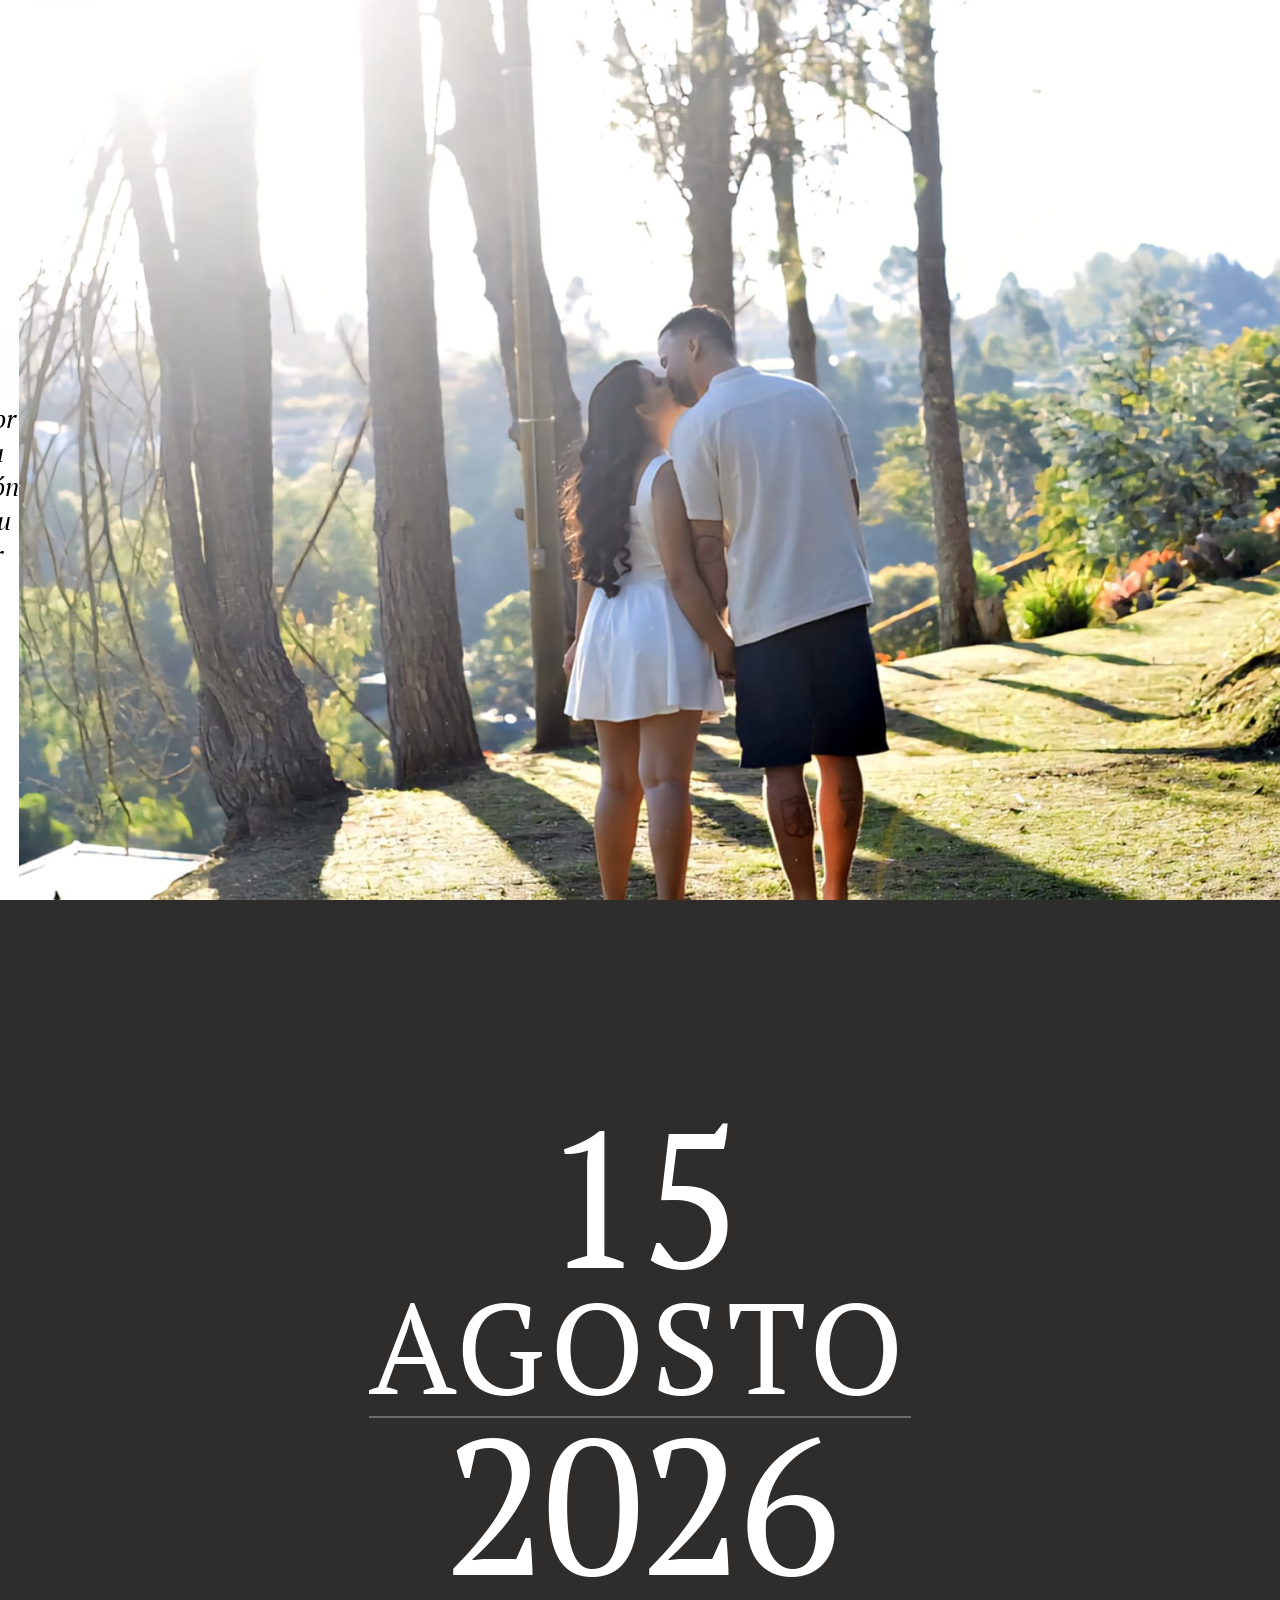
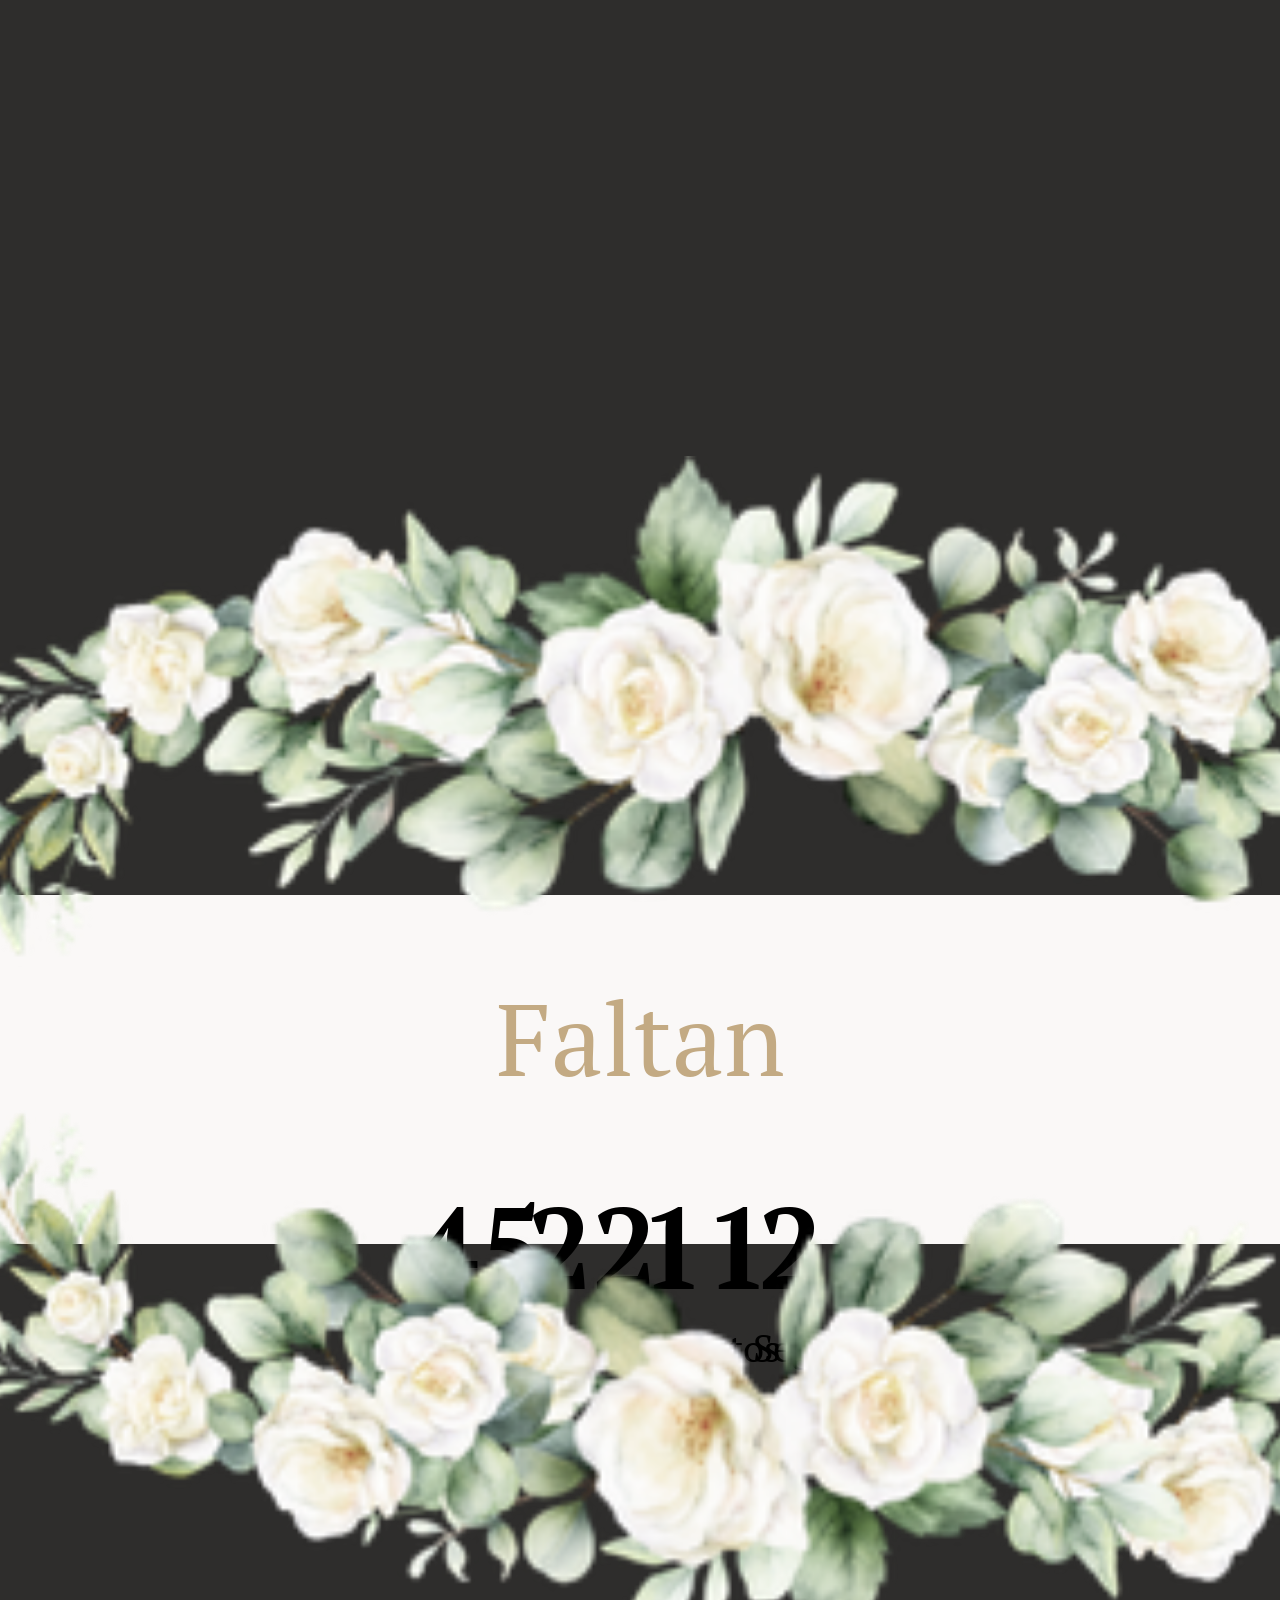
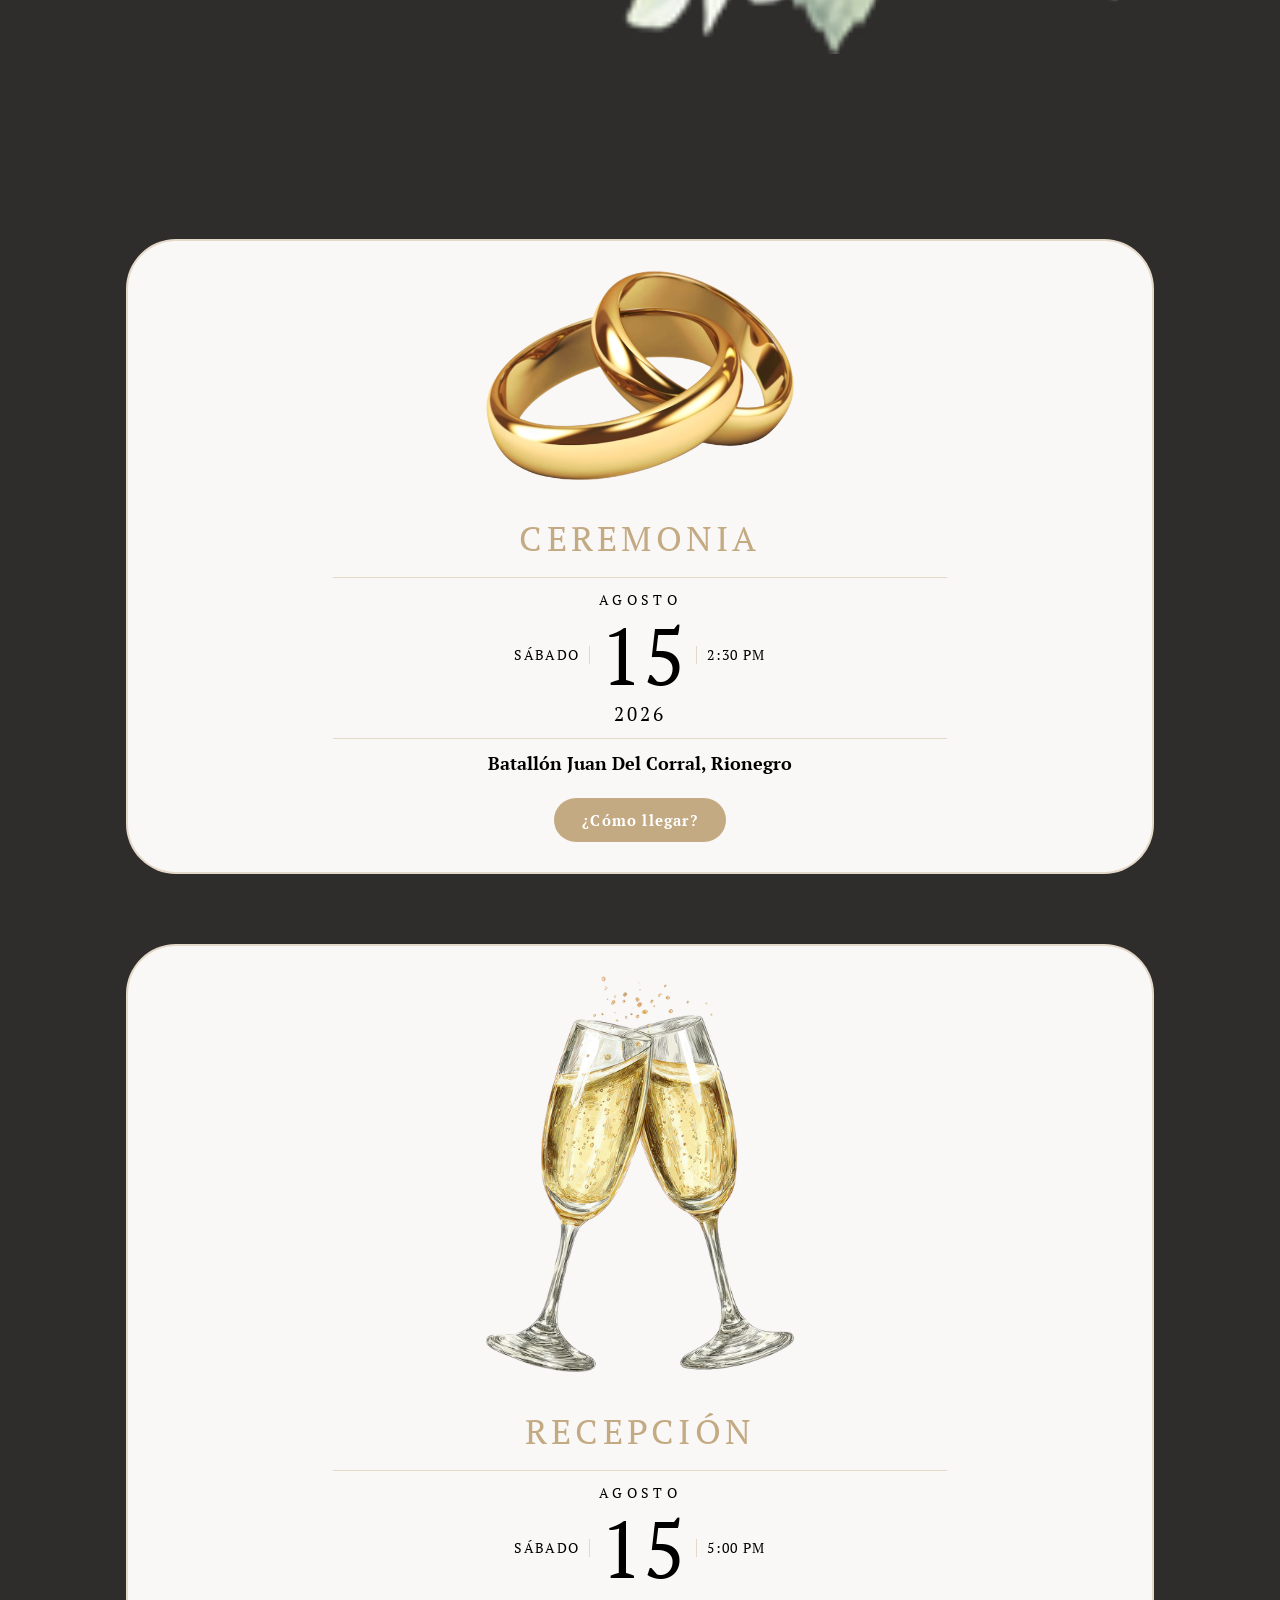
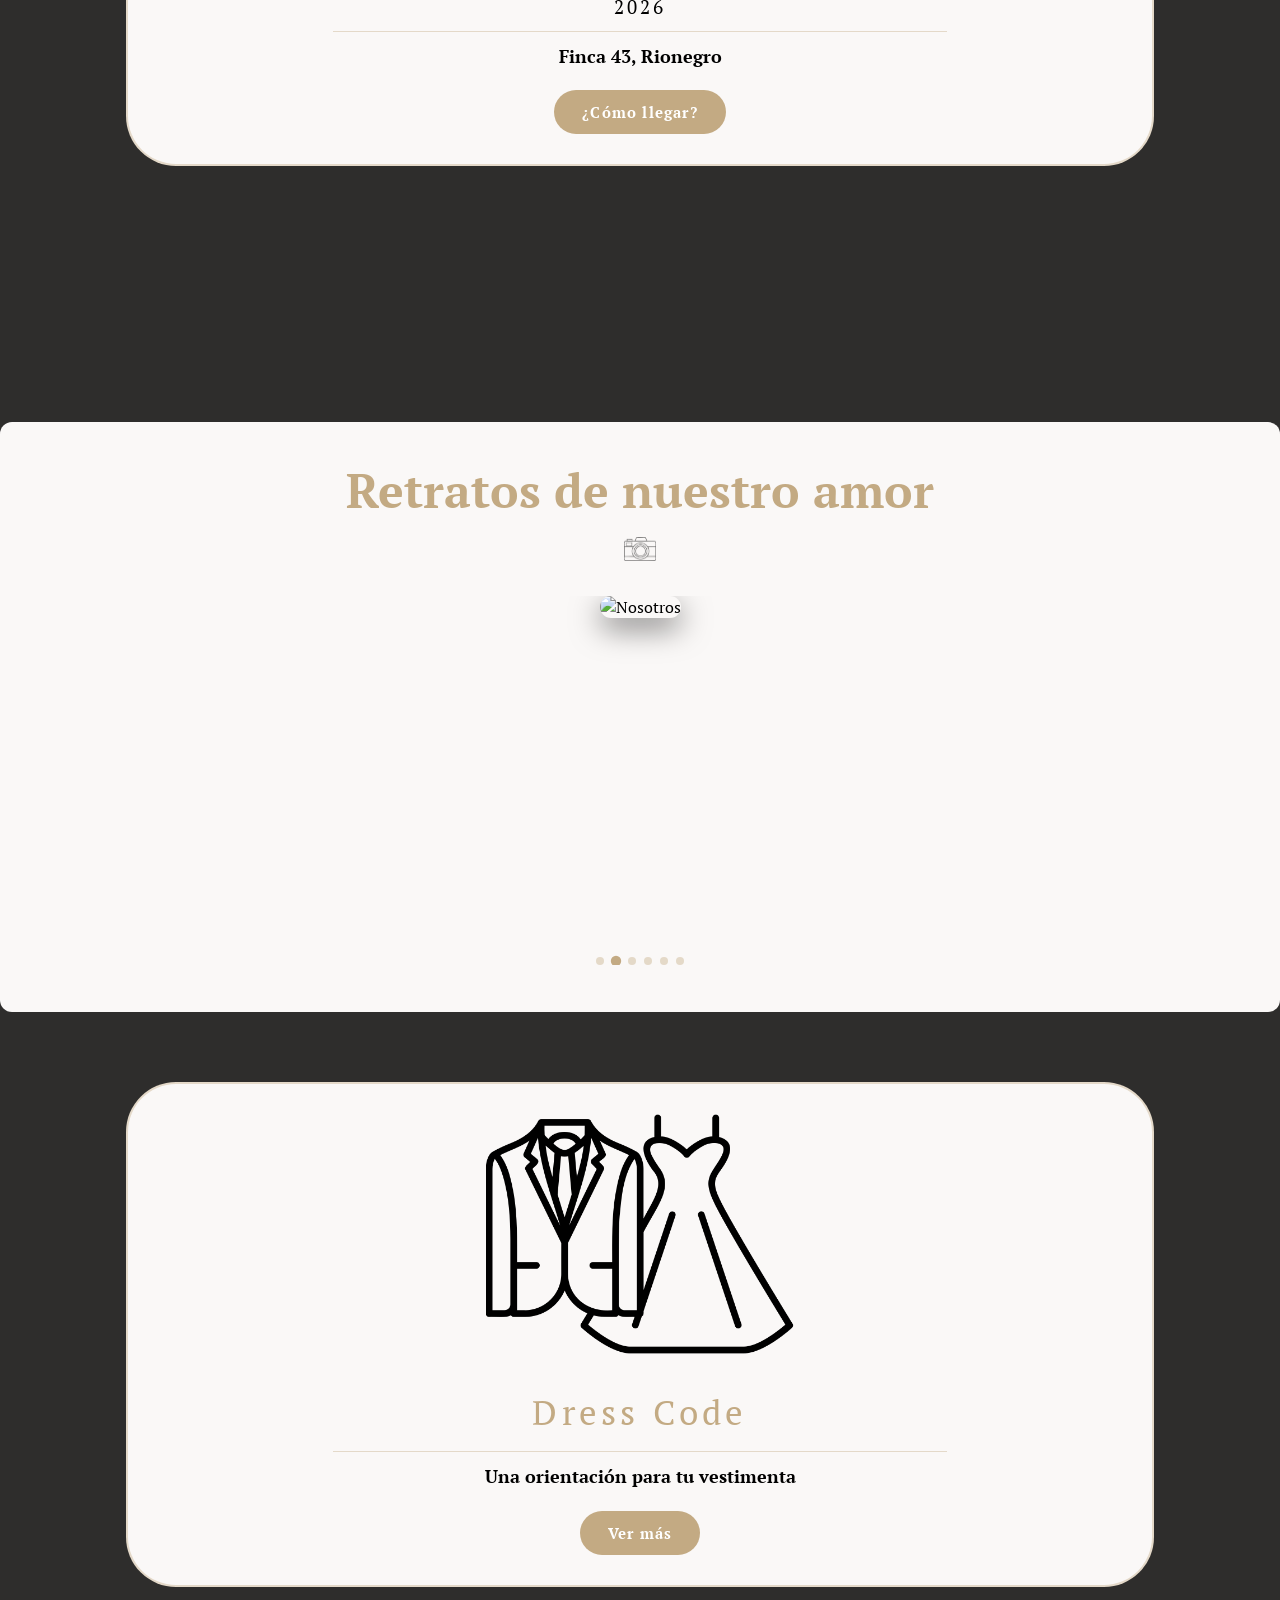
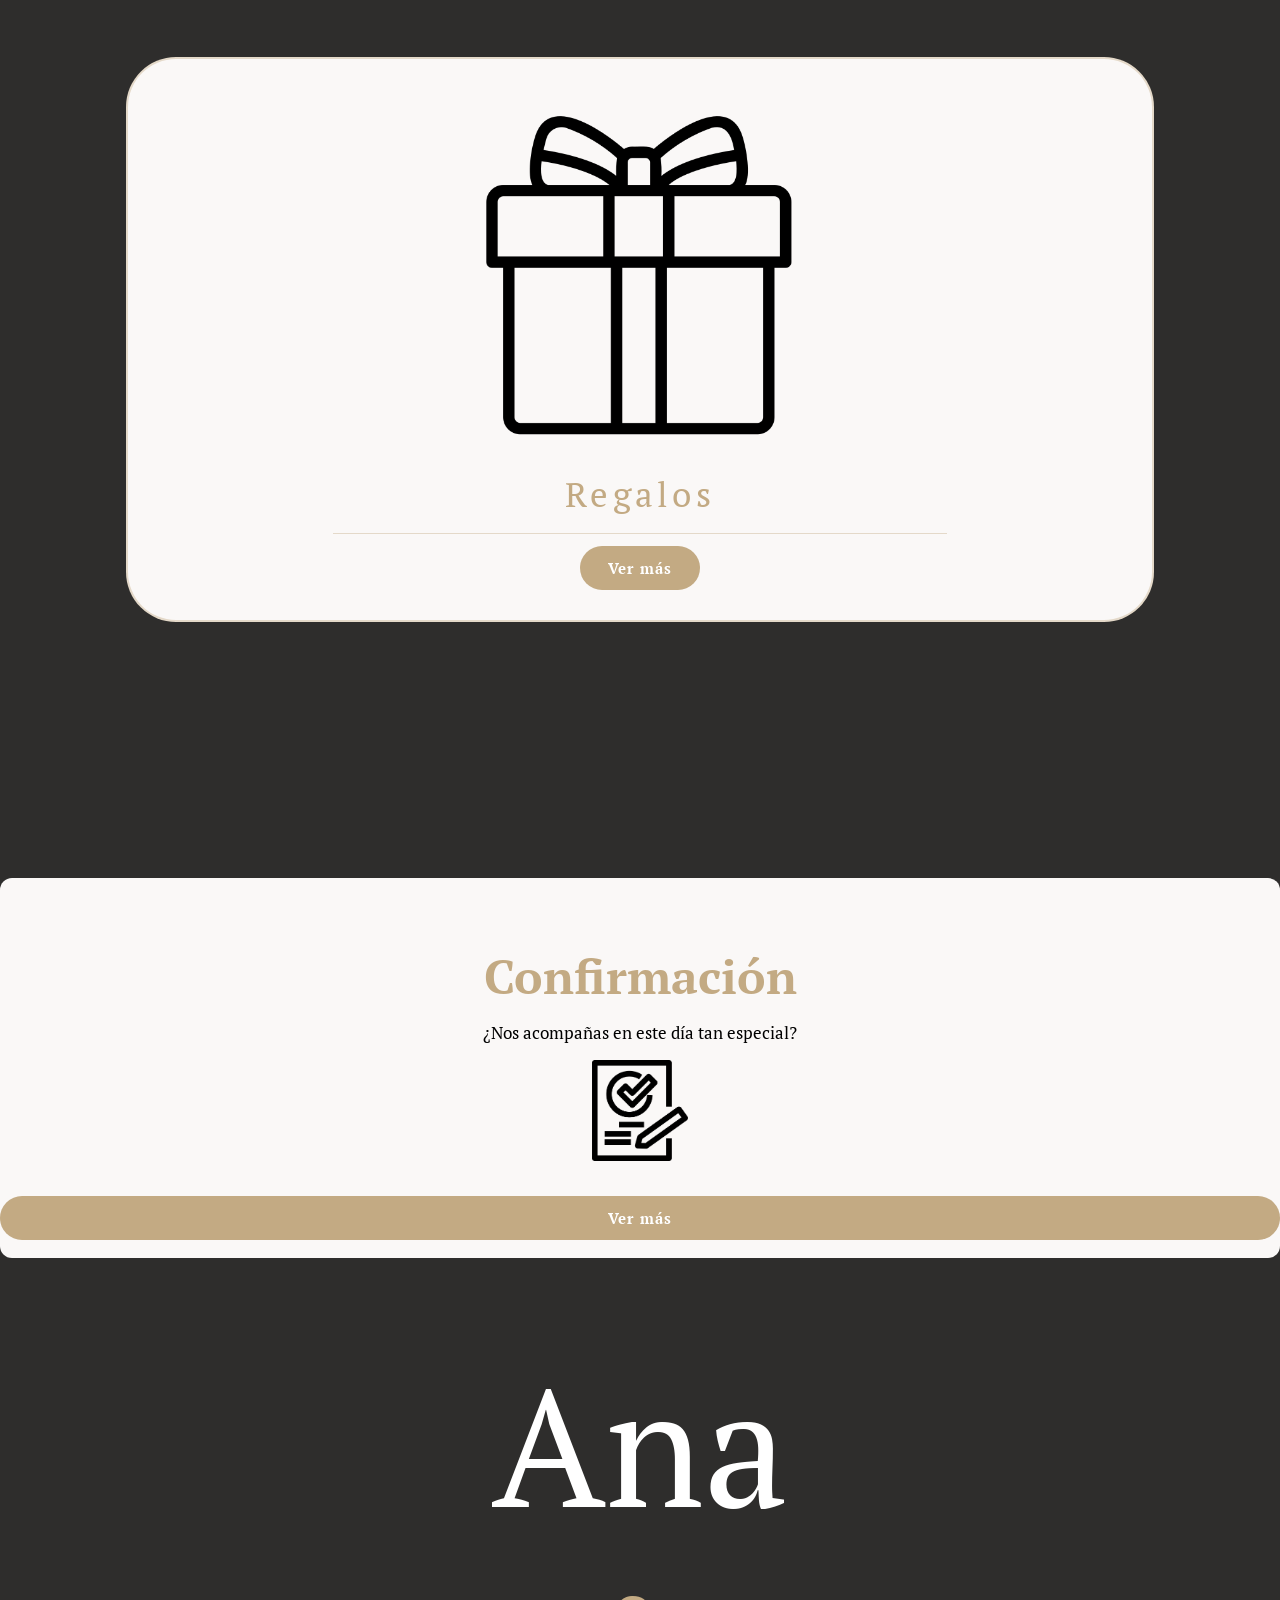
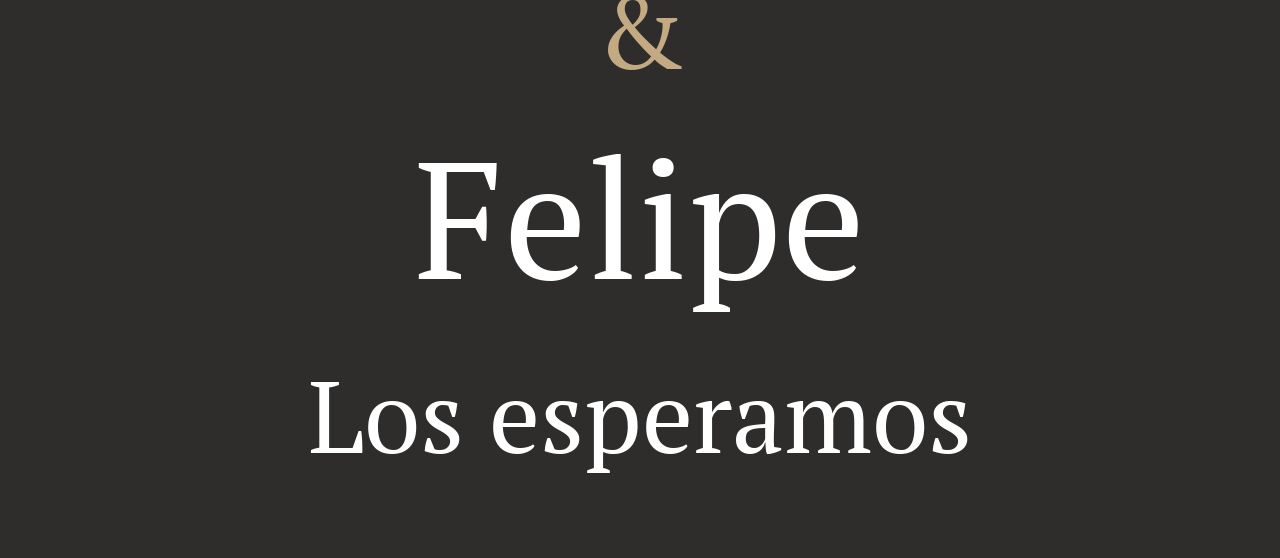
==== commit c81a3bac: "animation added to the last message" ====
--- a/index.html
+++ b/index.html
@@ -183,13 +183,13 @@
         <!-- =============================
         FINAL MESSAGE
         ================================== -->
-        <section class="container hero-section">
+        <section class="container hero-section" id="footer-section">
             <div class="header-title header">
-                <div class="appear-on-load">Ana</div>
-                <div class="hero-ampersand appear-on-load" style="font-size: 8vw">&</div>
-                <div class="appear-on-load">Felipe</div>
-            </div>
-            <div class="header-subtitle header appear-on-load">Los esperamos</div>
+                <div id="footer-ana">Ana</div>
+                <div class="hero-ampersand" style="font-size: 8vw" id="footer-ampersand">&</div>
+                <div id="footer-felipe">Felipe</div>
+            </div>
+            <div class="header-subtitle header" id="footer-msg">Los esperamos</div>
         </section>
 
         <!-- ============================================================
@@ -221,7 +221,7 @@
                 <h3 class="modal-title">Lluvia de sobres</h3>
                 <div class="modal-divider"></div>
                 <p class="modal-text">
-                    Para quienes deseen hacer un regalo en efectivo, contaremos con cofre. También pueden contribuir mediante:<br><br>
+                    Para quienes deseen hacer un regalo en efectivo, contaremos con cofre.<br><br>
                     <strong>• Depósito bancario:</strong><br>
                     Cuenta Bancolombia Ahorros: 91 2175241 35<br><br>
                     <strong>• Nequi:</strong><br>
@@ -237,7 +237,7 @@
                 <h3 class="modal-title">Confirmar Asistencia</h3>
                 <div class="modal-divider"></div>
                 <p class="modal-text">
-                    <strong>Confirma tu asistencias antes del 30 de Julio</strong><br><br>
+                    <strong>Confirma tu asistencia antes del 30 de Julio</strong><br><br>
                     Requisitos para el ingreso a la ceremonia en el batallón:<br><br>
                     
                     • Nombre completo <br>
--- a/styles.css
+++ b/styles.css
@@ -47,6 +47,12 @@
 .appear-on-load {
     opacity: 0;
     animation: fadeInUp 1s ease forwards;
+}
+
+.appear-on-footer {
+    opacity: 0;
+    animation: fadeInUp 1s ease forwards;
+    animation-delay:1s;
 }
 
 .appear-card {
@@ -666,6 +672,10 @@
     width: 100%;
 }
 
+#footer-ana , #footer-felipe , #footer-msg, #footer-ampersand {
+    opacity: 0;
+}
+
 
 
 
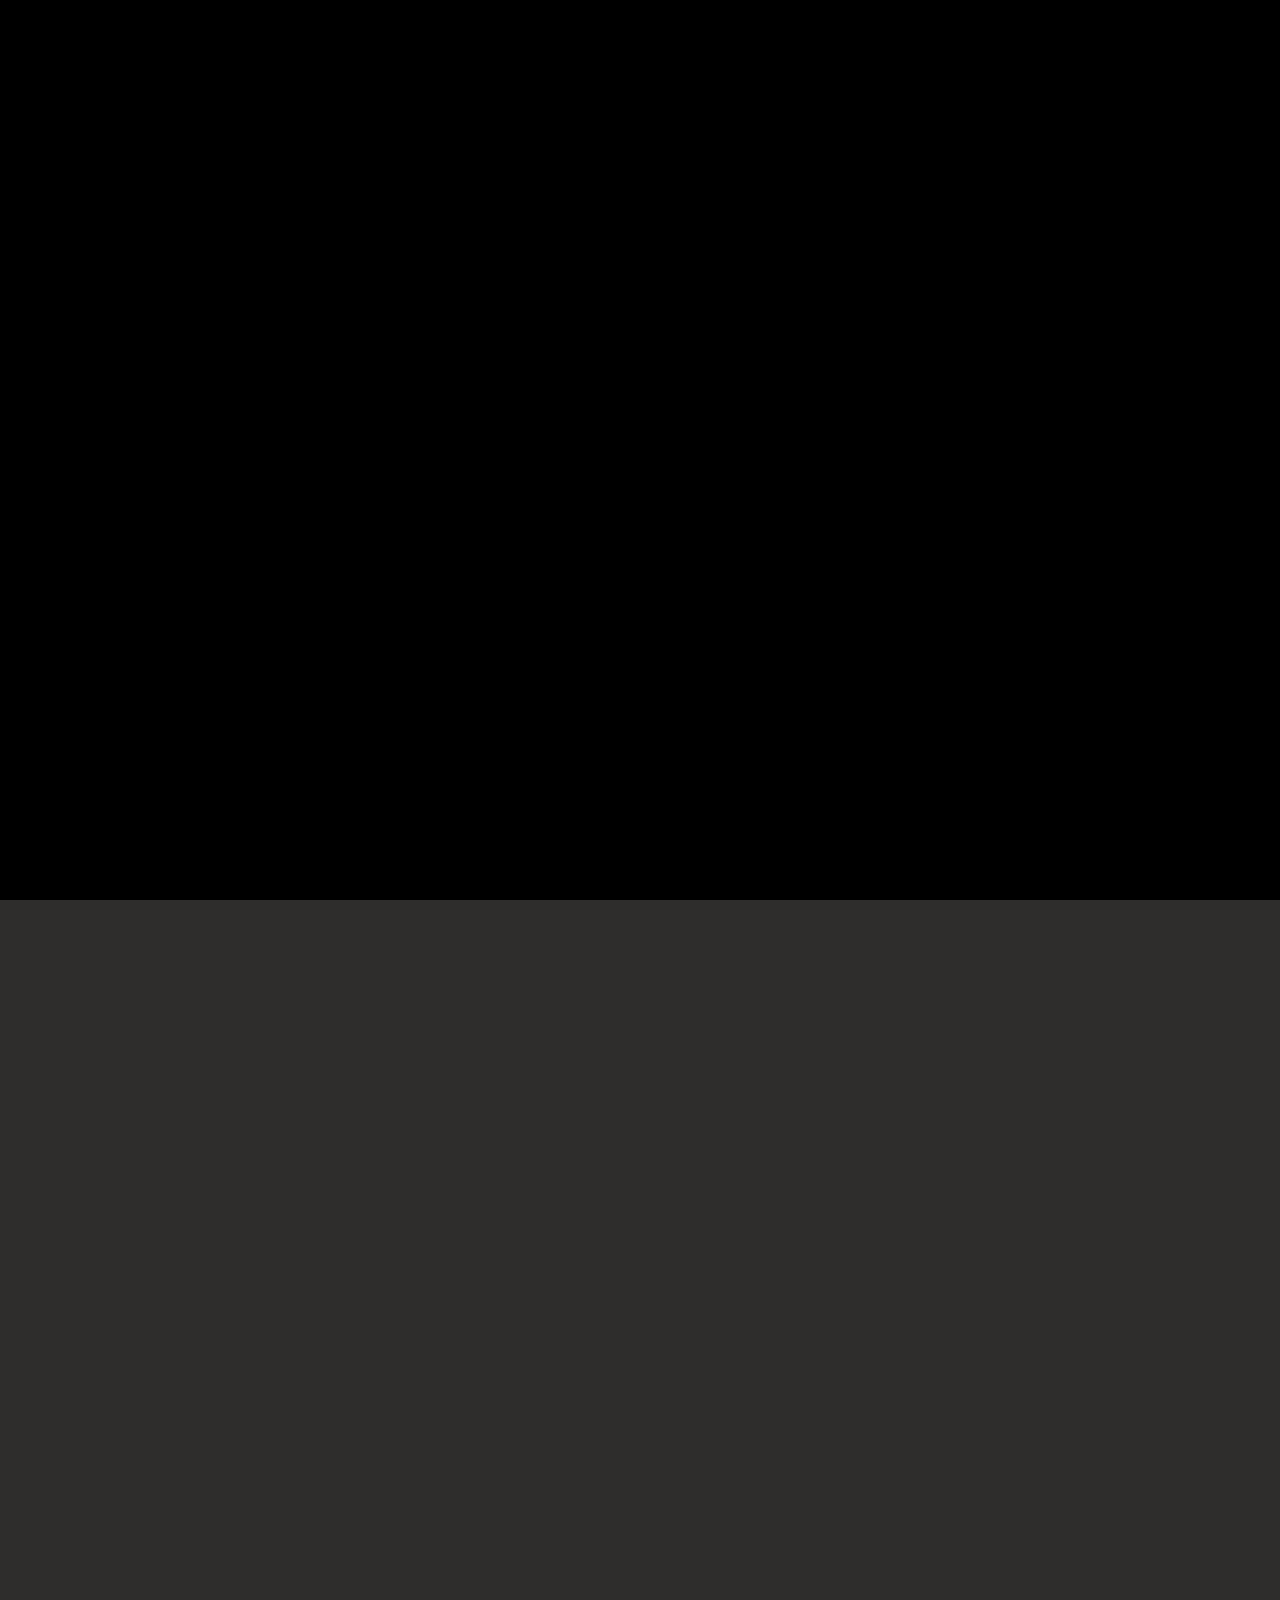
==== commit 758b0f0a: "final version of the page" ====
--- a/index.html
+++ b/index.html
@@ -14,6 +14,9 @@
     <link href="https://fonts.googleapis.com/css2?family=PT+Serif:ital,wght@0,400;0,700;1,400;1,700&display=swap" rel="stylesheet">
 </head>
 <body>
+    <div class="intro-overlay" id="intro-overlay">
+        <video id="intro-video" src="./video/video.mp4" autoplay playsinline></video>
+    </div>
     <div class="desktop-view">
         <div class="desktop-container">
             <img class="desktop-logo" src="./image/logo.jpeg">
@@ -31,12 +34,12 @@
         ================================= -->
         <section class="container hero-section">
             <div class="header-title header">
-                <div class="appear-on-load" style="animation-delay:0.4s">Ana</div>
-                <div class="hero-ampersand appear-on-load" style="font-size: 8vw; animation-delay:1s">&</div>
-                <div class="appear-on-load" style="animation-delay:1.6s">Felipe</div>
-            </div>
-            <div class="header-subtitle header appear-on-load" style="animation-delay:2.2s">¡Nuestra boda!</div>
-            <div class="header-text header appear-on-load" style="animation-delay:2.8s">Te elijo hoy y por el resto de mi vida</div>
+                <div class="appear-on-load" style="animation-delay:32.4s">Ana</div>
+                <div class="hero-ampersand appear-on-load" style="font-size: 8vw; animation-delay:33s">&</div>
+                <div class="appear-on-load" style="animation-delay:33.6s">Felipe</div>
+            </div>
+            <div class="header-subtitle header appear-on-load" style="animation-delay:34.2s">¡Nuestra boda!</div>
+            <div class="header-text header appear-on-load" style="animation-delay:34.8s">Te elijo hoy y por el resto de mi vida</div>
         </section>
 
         <!-- =============================
@@ -251,98 +254,6 @@
         </div>
 
     </div>
-    <!-- <div class="image-container">
-        <img class="logo-header" src="images/logo.png" alt="">
-    </div>
-    <div class="container">
-        <div class="invitation-title">¡Estás invitado!</div>
-        <div class="invitation-text">Tú haces parte de nuestra historia, y por eso nos llena de ilusión compartir contigo el día más especial de nuestras vidas</div>
-        <div class="invitation-date">Nuestra boda será el sábado</div>
-        <div class="date-container">
-            <div class="date">12</div>
-            <div class="date middle">Octubre</div>
-            <div class="date">2024</div>
-        </div>
-        <div class="countdown-text">Sólo faltan</div>
-        <div class="countdown-container">
-            <div class="countdown"><b class="countdown-item" id="days">45</b> <br> <div class="countdown-item-text">Días</div></div>
-            <div class="countdown"><b class="countdown-item" id="hours">22</b> <br> <div class="countdown-item-text">Horas</div></div>
-            <div class="countdown"><b class="countdown-item" id="minutes">11</b> <br> <div class="countdown-item-text">Minutos</div></div>
-            <div class="countdown"><b class="countdown-item" id="seconds">2</b> <br> <div class="countdown-item-text">Segundos</div></div>
-        </div>
-        <button class="button calendar" onclick="addEventToCalendar()">
-            <img class="save-the-date" src="images/calendarImg.webp" alt="">
-            Guardar la fecha
-        </button>
-    </div>
-    <div class="branch-container">
-        <img class="third-branch" src="images/ramas.webp" alt="">
-    </div>
-    <div class="container section-with-branch hide" id="ceremony-container">
-        <img class="wedding-rings" src="images/weddingRings.png" alt="">
-        <div class="title ceremony" >CEREMONIA</div>
-        <div class="ceremony-place" > Iglesia de Nuestra Señora de Chiquinquirá <br> El Tablazo - Rionegro <br> <strong>11:30 AM</strong> </div>
-        <button class="button" onclick="openGoogleMaps('1')">Ver ubicación</button>
-    </div>
-    <img class="first-branch" src="images/ramas.webp" alt="">
-    <div class="container section-with-branch hide" id="reception-container">
-        <img class="champaign" src="images/champaign.webp" alt="">
-        <div class="title" >RECEPCIÓN</div>
-        <div class="ceremony-place" >CONTUAMOR Casa Campestre <br> El Tablazo - Rionegro <br> <strong>1:00 PM</strong> </div>
-        <button class="button" onclick="openGoogleMaps()">Ver ubicación</button>
-    </div>
-    <div class="branch-container">
-        <img class="second-branch" src="images/ramas.webp" alt="">
-    </div>
-    <div class="container section-with-branch hide" id="dress-container">
-        <div class="dress-code-icon">
-            <img class="dress-code-img-icon" src="images/dressCode1.webp" alt="">
-            <img class="dress-code-img-icon" src="images/dressCode2.webp" alt="">
-        </div>
-        <div class="title" >CÓDIGO DE VESTIMENTA</div>
-        <div class="ceremony-place" > Hombres: traje formal con corbata <br>Mujeres: vestido largo <br><br><strong>El blanco, beige y gris</strong>,<br>están reservados para los novios <br> Por favor elige <strong>otro color</strong> para tu vestido</div>
-    </div>
-    <div class="container nosotros-section">
-        <div class="nosotros-container">
-            <img class="nosotros-img nosotros-main"  id="nosotros1" src="images/nosotros1.png" alt="">
-            <div class="nosotros-flex" id="nosotros2">
-                <img class="nosotros-img" src="images/nosotros2.png" alt="">
-                <img class="nosotros-img" src="images/nosotros3.png" alt="">
-            </div>
-            <div class="nosotros-flex" id="nosotros3">
-                <img class="nosotros-img" src="images/nosotros4.png" alt="">
-                <img class="nosotros-img" src="images/nosotros5.png" alt="">
-            </div>
-            <img class="nosotros-img nosotros-main"  id="nosotros4" src="images/nosotros6.png" alt="">
-            <div class="nosotros-flex" id="nosotros5">
-                <img class="nosotros-img" src="images/nosotros7.png" alt="">
-                <img class="nosotros-img" src="images/nosotros8.png" alt="">
-            </div>
-        </div>
-
-    </div>
-    <div class="container hide" id="gift-container">
-        <img class="gift-box" src="images/giftBox.webp" alt="">
-        <div class="title">LLUVIA DE SOBRES</div>
-    </div>
-    <img class="fourth-branch" src="images/ramas.webp" alt="">
-    <div class="container section-with-branch hide" id="attendance-container">
-        <img class="attendance-icon" src="images/attedance.webp" alt="">
-        <div class="title"> CONFIRMAR ASISTENCIA</div>
-        <div class="ceremony-place"><br>Confirma tu asistencia en el siguiente link que te llevará al WhatsApp de José <br><br>Por favor confirmar <strong>antes del 1 de Septiembre</strong>, de lo contrario, entenderemos que no podrás acompañarnos<br><br></div>
-        <button class="button" onclick="confirmation()">CONFIRMAR</button>
-    </div>
-    <div class="container">
-        <div class="invitation-title">¡Te esperamos!</div>
-        <img class="logo-footer"src="images/logo.png" alt="">
-    </div>
-    <div class="container footer">
-        <div class="footer-text">
-            Uno solo puede ser vencido, pero dos pueden resistir. ¡La cuerda de tres hilos no se rompe fácilmente!
-            <br><br>(Eclesiastés 4:12)
-        </div>
-        <img class="footer-img" src="images/footerImg.webp" alt="">
-    </div> -->
     <script src="script.js"></script>
 </body>
 </html>
--- a/styles.css
+++ b/styles.css
@@ -677,332 +677,33 @@
 }
 
 
-
-
-
-
-
-
-
-/* .countdown-text {
-    margin-top: 40px;
-    margin-bottom: 5%;
-    font-size: 5vw;
-    font-family: 'LXGW WenKai TC', cursive;
-    margin-left: 5%;
-    margin-right: 5%;
-}
-
-.countdown-item {
-    display: inline-block;
-    margin-top: 15px;
-}
-
-.countdown-item-text {
-    font-size: 3vw;
-} */
-
-
-/* .invitation-container {
-    background-image: url('./image/backgroundImage.jpeg');
-} */
-
-
-
-
-
-
-
-
-
-
-
-
-
-
-
-.footer {
-    background-color: #EAE5E1;
-    margin-bottom: -5%;
-    margin-top: 20px;
-    overflow-x: hidden;
-}
-
-.logo-footer {
-    max-width: 70%;
-}
-.logo-header {
-    max-width: 100%;
-}
-/* .header {
-    opacity: 0;
-} */
-/* .image-container {
-    text-align: center;
-} */
-
-.main-image {
-    margin-top: -40%;
-    max-width: 100%;
+/* Intro video overlay */
+.intro-overlay {
+    position: fixed;
+    inset: 0;
+    z-index: 99999;
+    background: #000;
+    display: flex;
+    align-items: center;
+    justify-content: center;
+    opacity: 1;
+    transition: opacity 1s ease;
+}
+
+.intro-overlay.fade-out {
+    opacity: 0;
+    pointer-events: none;
+}
+
+.intro-overlay video {
+    width: 100vw;
     height: auto;
-    z-index: 1;
-}
-
-.text-overlay {
-    color: white;
-    z-index: 2;
-    position: relative;
-    margin-top: 5%;
-}
-
-.main-title {
-    font-size: 20vw;
-    margin-bottom: -30px;
-    text-shadow: -1px 0 black, 0 1px black, 1px 0 black, 0 -1px black;
-}
-
-.sub-title {
-    font-size: 7vw;
-    transform: translateY(250px);
-}
-
-.invitation-title {
-    font-size: 17vw;
-    margin-top: 60px;
-    color: #777b4f;
-}
-
-.invitation-text {
-    margin-left: 5%;
-    margin-right: 5%;
-    margin-top: 20px;
-}
-
-.invitation-date {
-    margin-top: 10%;
-    font-size: 5vw;
-    margin-left: 5%;
-    margin-right: 5%;
-}
-
-.date-container {
-    display: flex;
-    justify-content: center;
-    margin-top: 20px;
-}
-
-.date {
-    margin-right: 5%;
-    margin-left: 5%;
-    font-size: 6vw;
-    color:#777b4f;
-    font-weight: 600;
-    &.middle {
-        border-right: 2px solid black;
-        border-left: 2px solid black;
-        padding-left: 5%;
-        padding-right: 5%;
-        margin-right: 0%;
-        border-color:#777b4f;
-    }
-}
-
-.save-the-date{
-    max-width: 10%;
-}
-
-.nosotros-flex {
- display: flex;
-}
-
-.hide {
-    opacity: 0;
-}
-
-/* The animation code */
-@keyframes show {
-    from {opacity: 0;}
-    to {opacity: 1;}
-}
-
-.appear-element {
-    animation-name: show;
-    animation-duration: 2s;
-    animation-fill-mode: forwards;
-}
-
-/* The animation code */
-@keyframes move {
-    from {transform: translate(-500px);}
-    to {transform: translate(0px);}
-}
-.move-element {
-    animation: move;
-    animation-duration: 1s;
-    animation-fill-mode: forwards;
-}
-
-.title {
-    font-size: 7vw;
-    font-weight: bold;
-    &.ceremony{
-        margin-top: -20px;
-    }
-}
-
-.ceremony-place {
-    margin-top: 3%;
-    margin-right: 5%;
-    margin-left: 5%;
-    font-size: 4vw;
-}
-
-.footer-text {
-    padding-top: 20px;
-    margin-right: 5%;
-    margin-left: 5%;
-    font-size: 4vw;
-}
-
-.footer-img {
-    max-width: 150%;
-    filter: invert(100%);
-}
-
-.dress-code-text {
-    margin-top: 10px;
-    margin-left: 5%;
-    margin-right: 5%;
-    font-size: 14px;
-}
-
-.button {
-    margin-top: 5%;
-    padding: 10px 20px;
-    font-size: 16px;
-    font-weight: bold;
-    background-color: #EAE5E1;
-    color: rgb(168, 160, 127);
-    border: none;
-    border-radius: 5px;
-    &.calendar{
-        max-width: 50%;
-        margin-top: 30px;
-    }
-}
-
-.champaign {
-    max-width: 30%;
-    height: auto;
-}
-
-.dress-code-icon {
-    display: flex;
-    justify-content: center;
-    margin-bottom: 10px;
-}
-
-.dress-code-img-icon {
-    max-width: 20%;
-}
-
-.gift-box{
-    max-width: 35%;
-    height: auto;
-    margin-bottom: 20px;
-}
-.attendance-icon {
-    max-width: 35%;
-    height: auto;
-}
-
-.nosotros-container{
-    margin-top: 5%;
-    margin-right: 5%;
-    margin-left: 5%;
-}
-.nosotros-img {
-    max-width: 48%;
-    border-radius: 5px;
-    margin-right: 5%;
-    margin-bottom: 3%;
-}
-.nosotros-main {
-    max-width: 100%;
-}
-
-#nosotros1{
-    transform: translate(-1000px);
-}
-
-#nosotros2{
-    transform: translate(-1000px);
-}
-
-#nosotros3{
-    transform: translate(-1000px);
-}
-
-#nosotros4{
-    transform: translate(-1000px);
-}
-
-#nosotros5{
-    transform: translate(-1000px);
-}
-
-.branch-container {
-    overflow-x: hidden;
-}
-
-/* The animation code */
-@keyframes moveBranchLeft {
-    from {transform: scaleX(-1) translateX(-280%) translateY(-30%);}
-    to {transform: scaleX(-1) translateX(-180%) translateY(-30%);}
-}
-
-.move-branch-left {
-    animation-name: moveBranchLeft;
-    animation-duration: 2s;
-    animation-fill-mode: forwards;
-}
-
-@keyframes moveBranchRight {
-    from {transform: translateX(-110%) translateY(-20%);}
-    to {transform: translateX(-50%) translateY(-20%);}
-}
-
-.move-branch-right {
-    animation-name: moveBranchRight;
-    animation-duration: 2s;
-    animation-fill-mode: forwards;
-}
-
-.first-branch {
-    transform: translateX(-110%) translateY(-20%);
-    max-width: 45%;
-    max-height: 45%;
-    opacity: 20%;
-}
-
-.second-branch {
-    transform: scaleX(-1) translateX(-280%) translateY(-30%);
-    max-width: 45%;
-    max-height: 30%;
-    opacity: 20%;
-}
-
-.third-branch {
-    transform: scaleX(-1) translateX(-280%) translateY(-30%);
-    max-width: 45%;
-    max-height: 30%;
-    opacity: 20%;
-}
-
-.fourth-branch {
-    transform: translateX(-110%) translateY(-20%);
-    max-width: 45%;
-    max-height: 45%;
-    opacity: 20%;
-}
-
+    object-fit: cover;
+}
+
+/* Hide page content while intro plays, reveal after */
+.invitation-container {
+    opacity: 0;
+    transition: opacity 1s ease;
+}
+
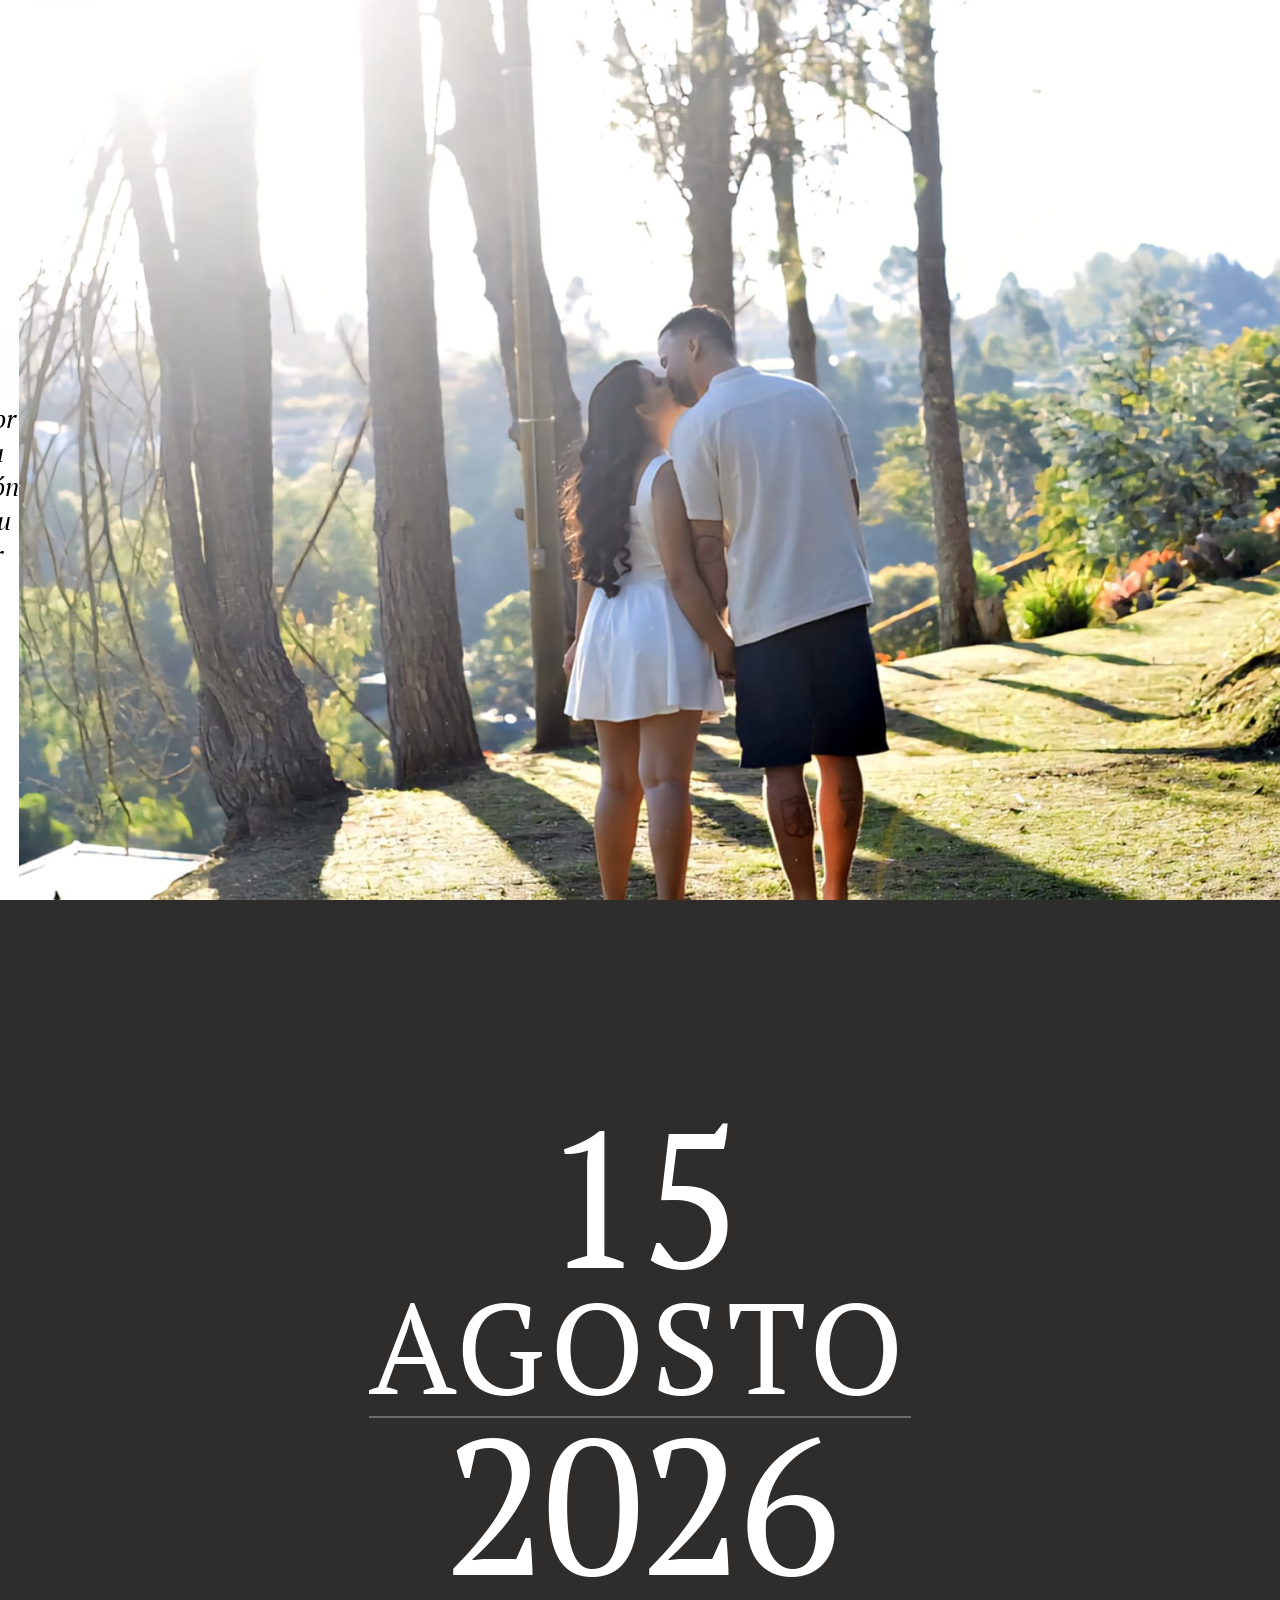
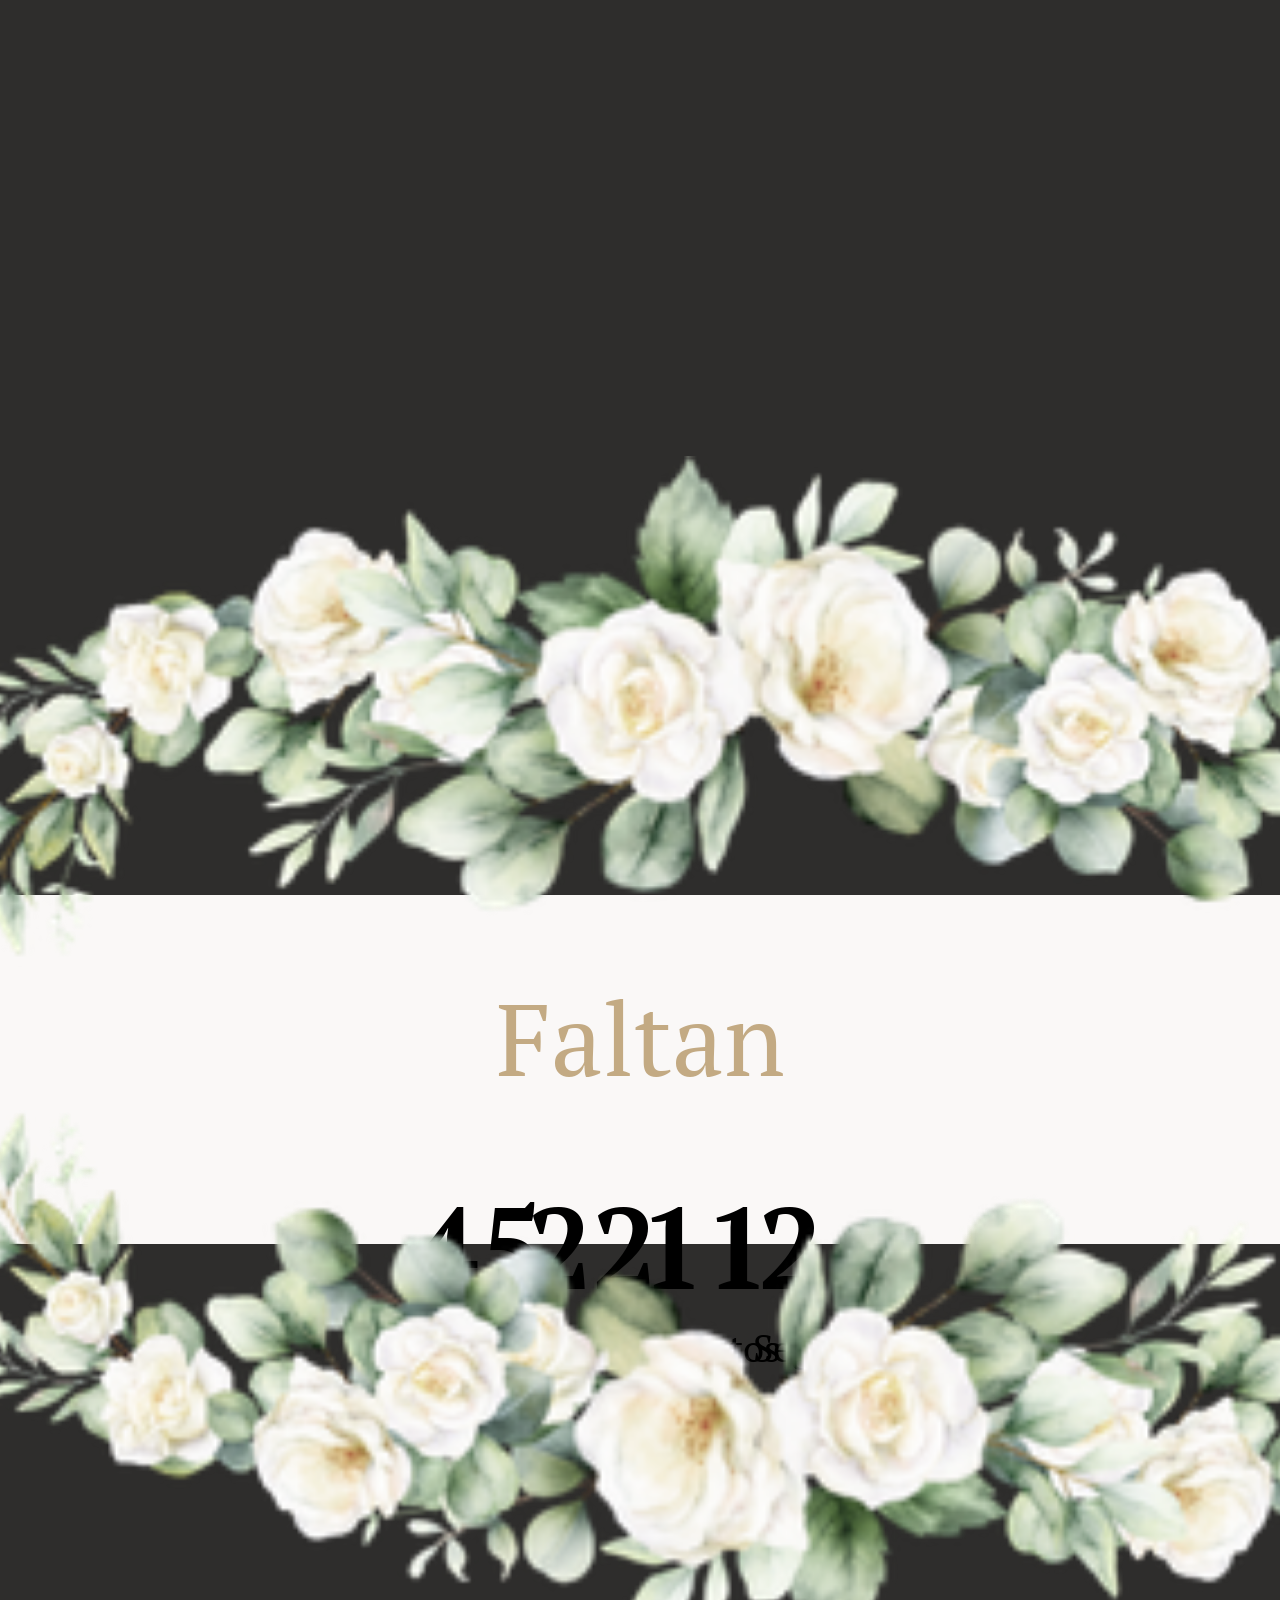
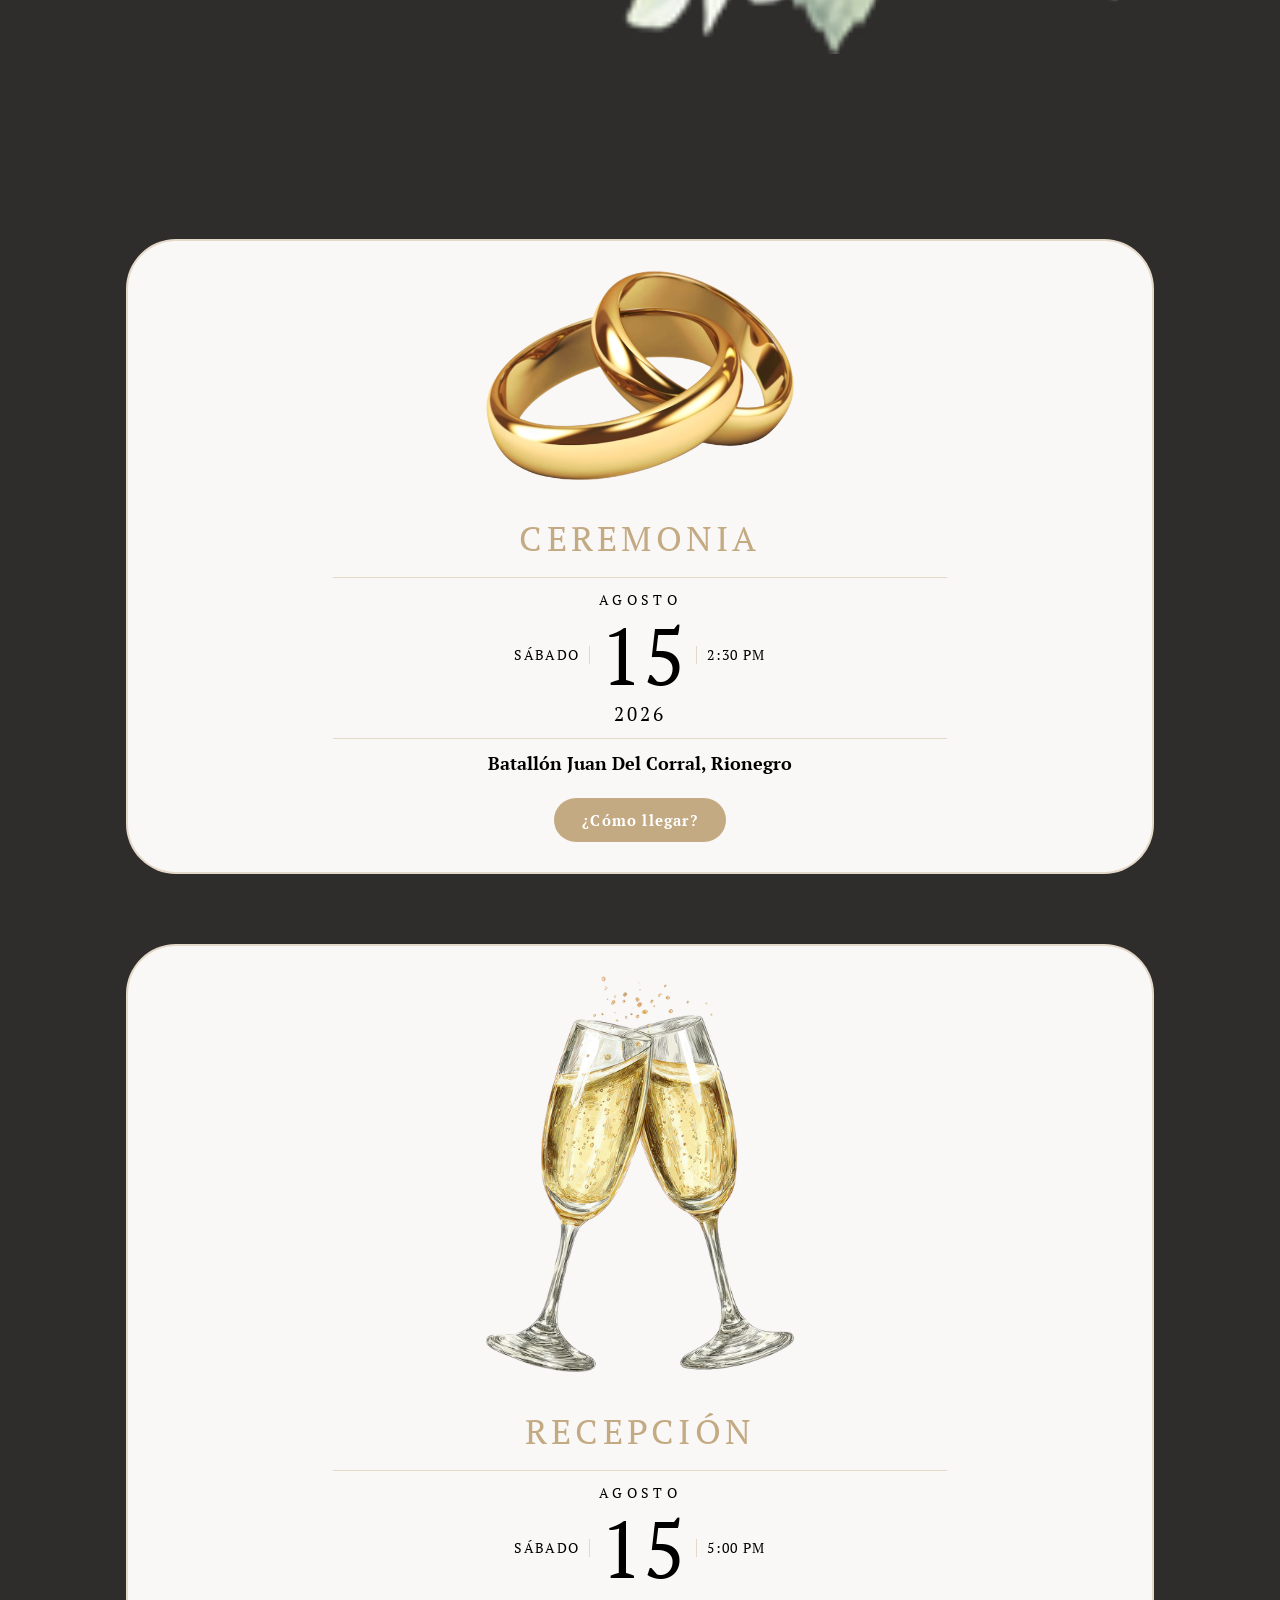
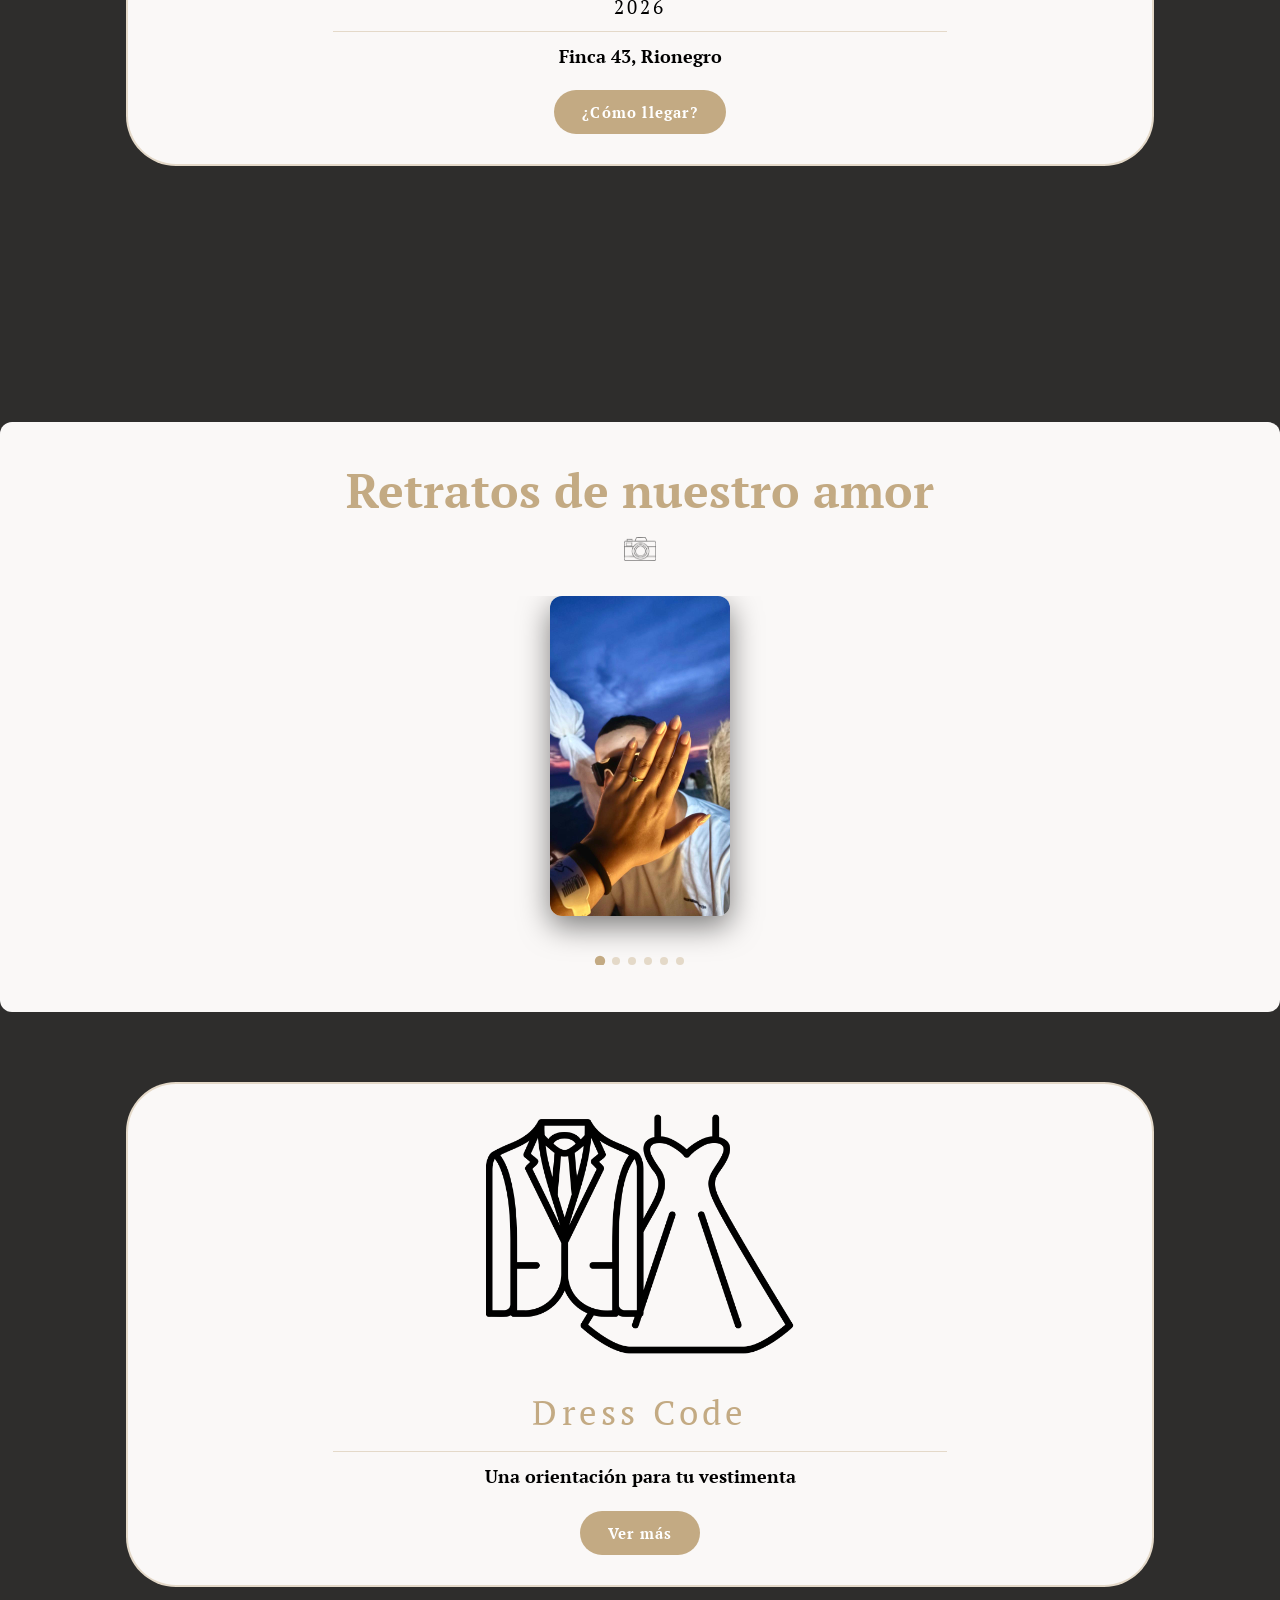
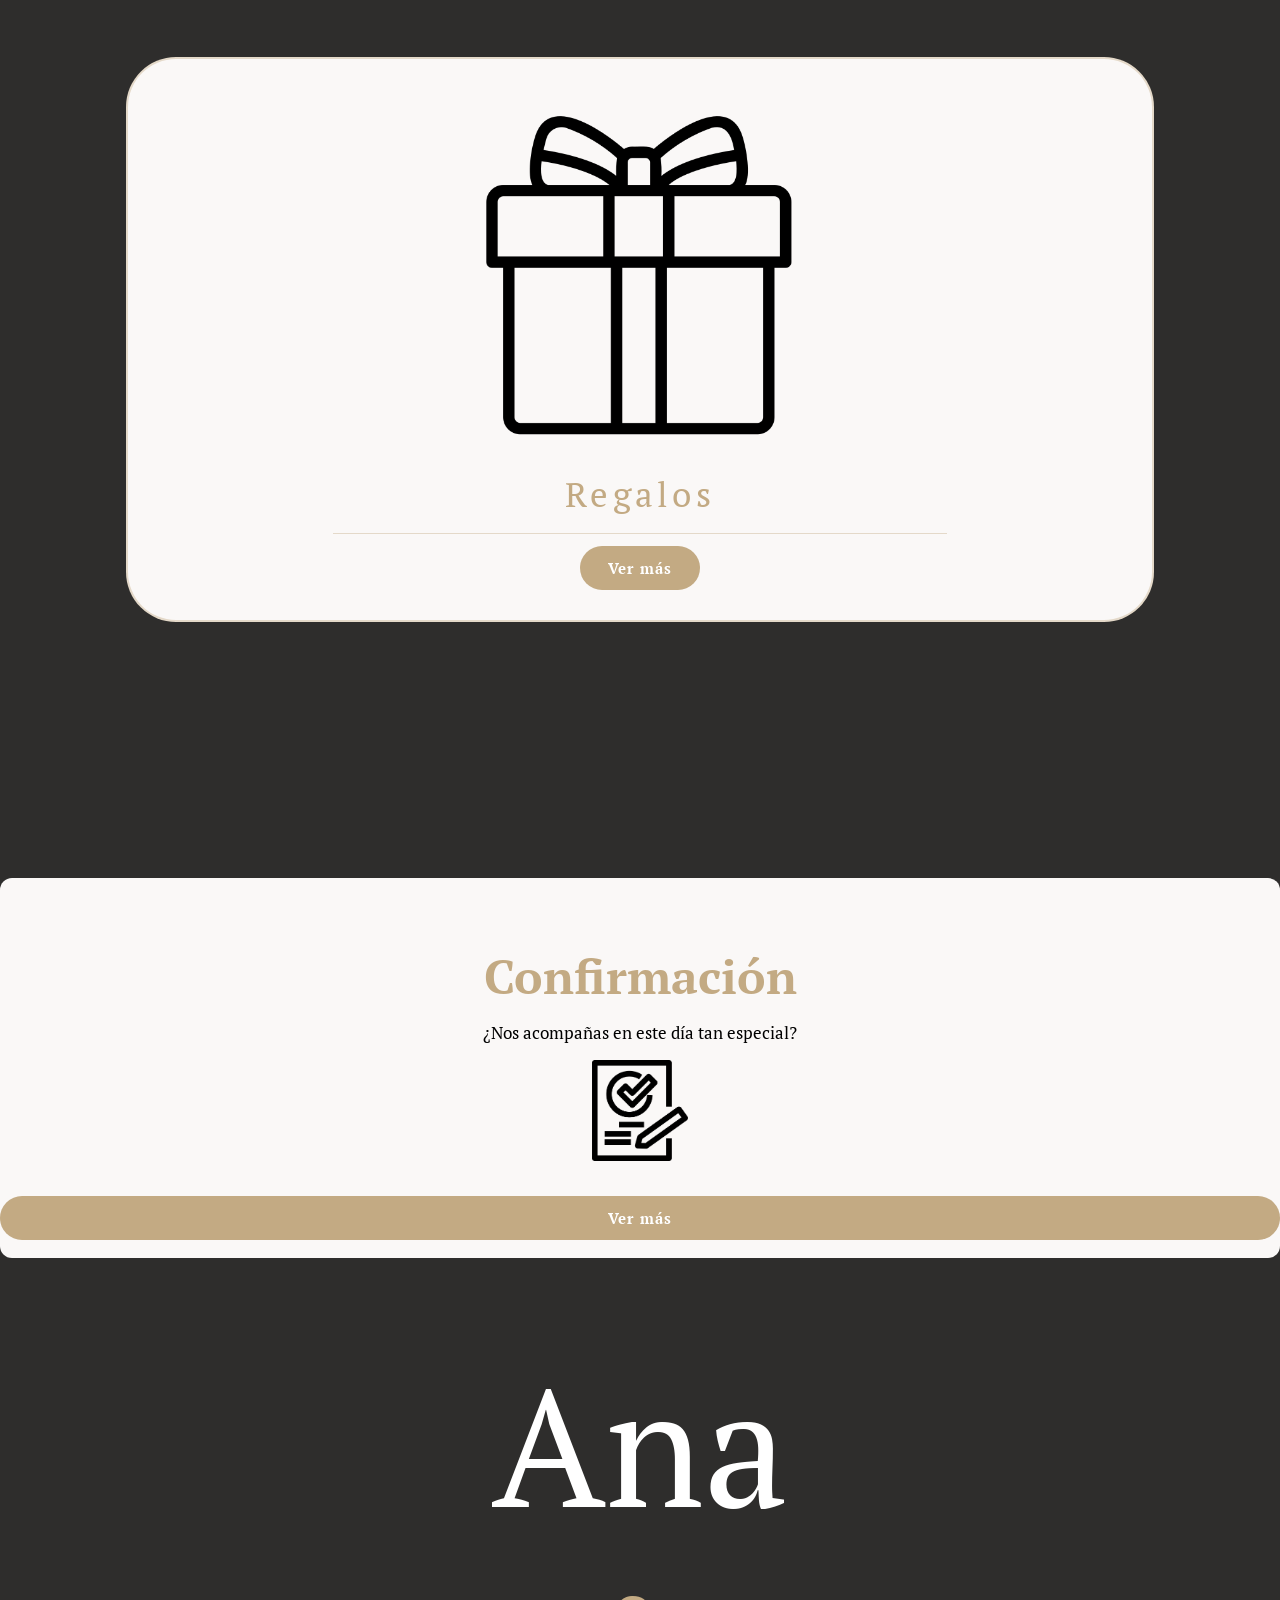
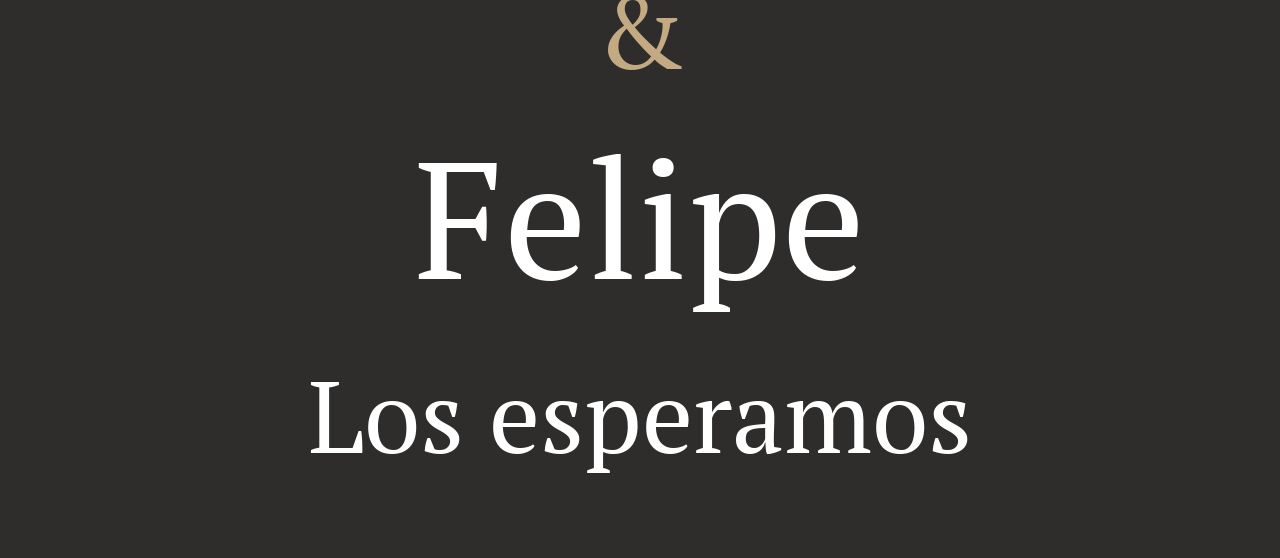
==== commit 08a7ff0d: "video muted" ====
--- a/index.html
+++ b/index.html
@@ -15,7 +15,7 @@
 </head>
 <body>
     <div class="intro-overlay" id="intro-overlay">
-        <video id="intro-video" src="./video/video.mp4" autoplay playsinline></video>
+        <video id="intro-video" src="./video/video.mp4" autoplay muted playsinline></video>
     </div>
     <div class="desktop-view">
         <div class="desktop-container">
